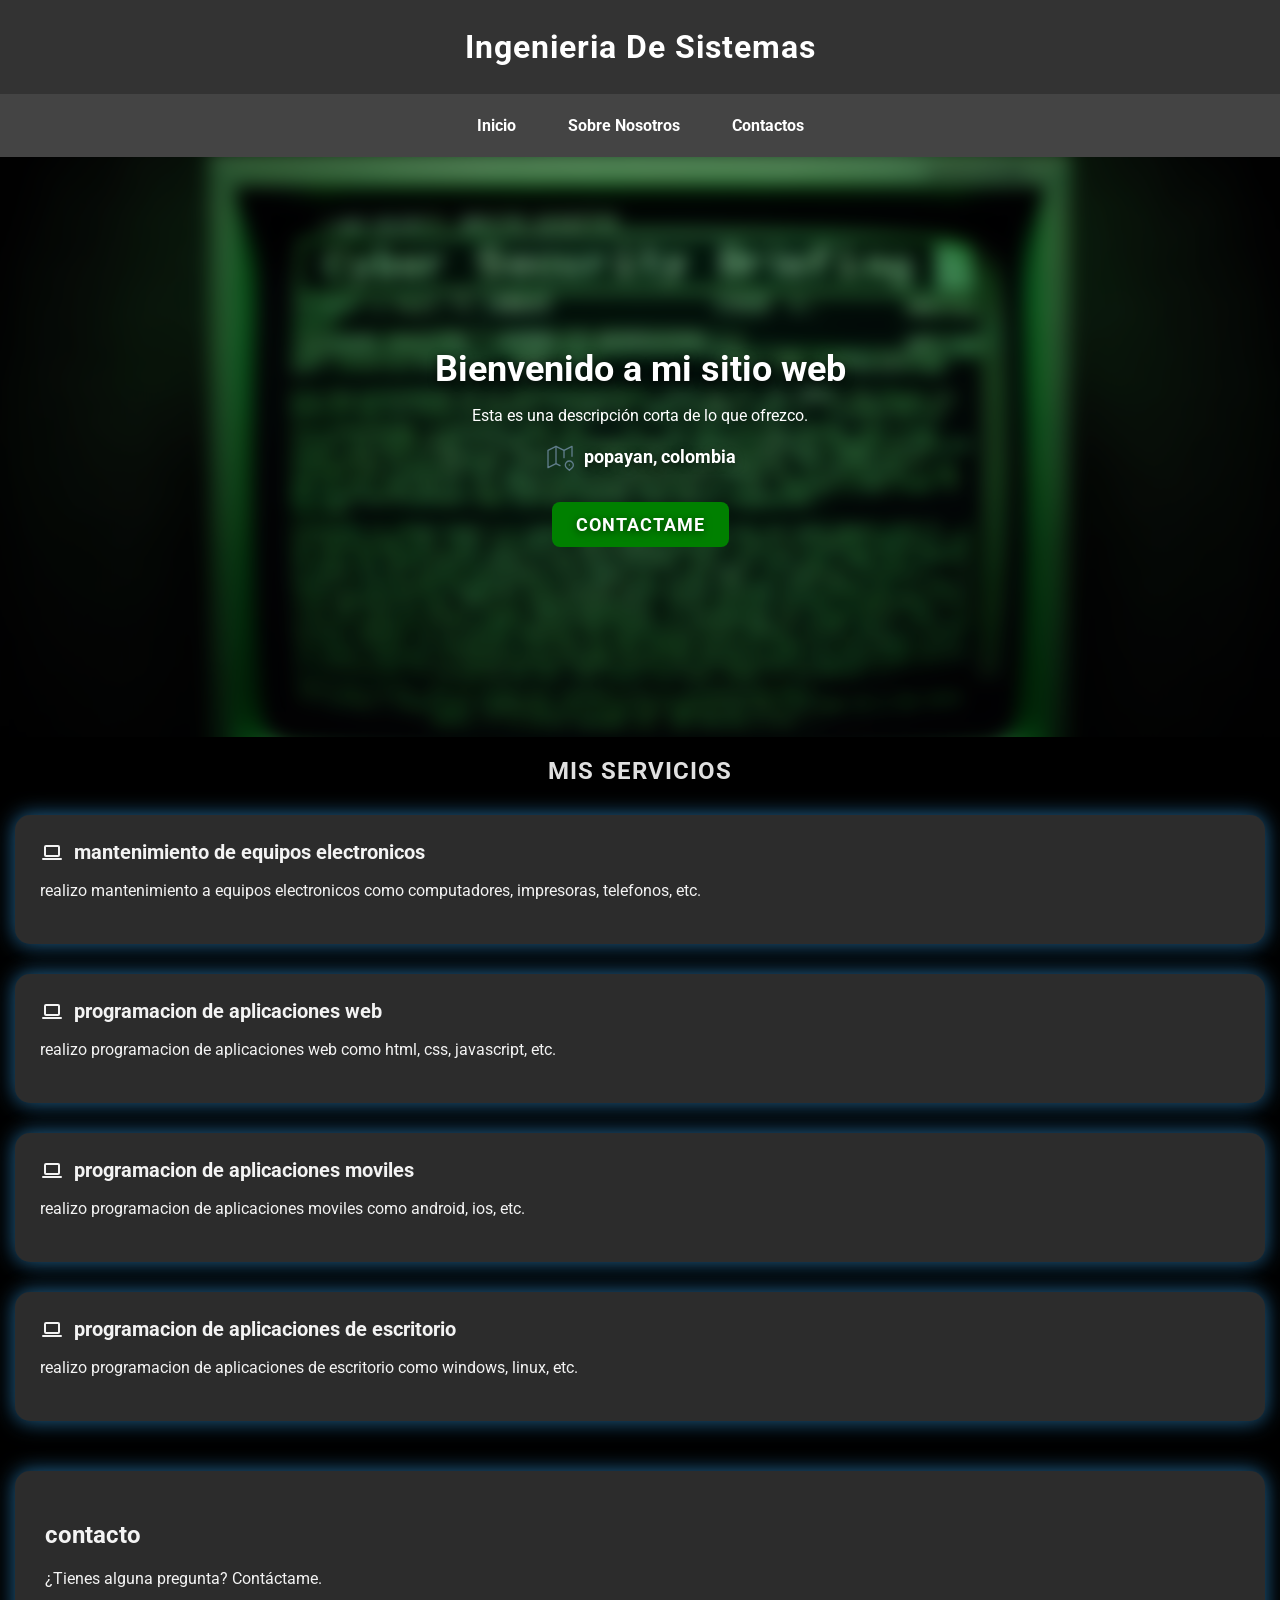
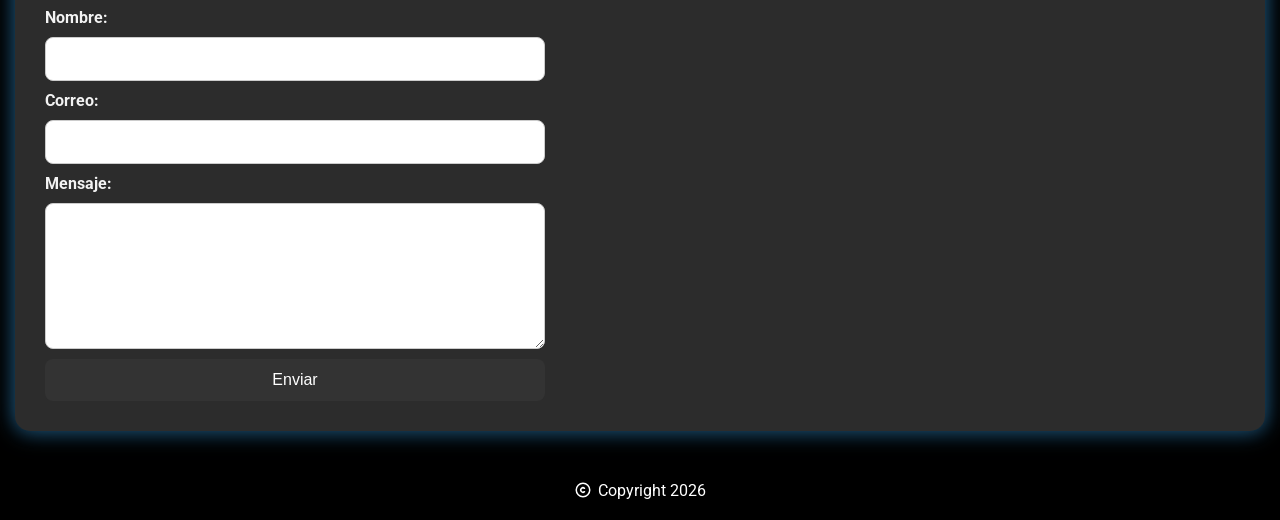
==== index.html @ c371765d "Primer commit" ====
<!DOCTYPE html>
<html lang="es">
<head>
    <meta charset="UTF-8">
    <meta name="viewport" content="width=device-width, initial-scale=1.0">
    <title>aplications web</title>
    <link rel="preconnect" href="https://fonts.googleapis.com">
    <link rel="preconnect" href="https://fonts.gstatic.com" crossorigin>
    <link href="https://fonts.googleapis.com/css2?family=Roboto:wght@400;700&display=swap" rel="stylesheet">
    <link rel="preload" href="normalize.css" as="style">
    <link rel="stylesheet" href="normalize.css">
    <link rel="preload" href="styles.css" as="style">
    <link rel="stylesheet" href="styles.css">
</head>

<body>

    <!-- Encabezado de la página -->
    <header class="header">
        <h1 class="header__titulo">ingenieria de sistemas</h1>
    </header>

    <!-- Menú principal -->
    <nav class="nav">
        <a class="nav__enlace" href="#">inicio</a>
        <a class="nav__enlace" href="#">sobre nosotros</a>
        <a class="nav__enlace" href="#">contactos</a>
    </nav>

    <!-- Sección de portada: imagen de fondo y texto centrado -->
    <section class="hero">
    <div class="hero__contenido">
        <h2 class="hero__titulo">Bienvenido a mi sitio web</h2>
        <p class="hero__texto">Esta es una descripción corta de lo que ofrezco.</p>
        <p class="hero__ubicacion"><svg class="icono"
            xmlns="http://www.w3.org/2000/svg"
            width="32"
            height="32"
            viewBox="0 0 24 24"
            fill="none"
            stroke="#607d8b"
            stroke-width="1"
            stroke-linecap="round"
            stroke-linejoin="round"
            >
            <path d="M12 18.5l-3 -1.5l-6 3v-13l6 -3l6 3l6 -3v7.5" />
            <path d="M9 4v13" />
            <path d="M15 7v5.5" />
            <path d="M21.121 20.121a3 3 0 1 0 -4.242 0c.418 .419 1.125 1.045 2.121 1.879c1.051 -.89 1.759 -1.516 2.121 -1.879z" />
            <path d="M19 18v.01" />
            </svg>
                    popayan, colombia
                    </p>
        <a href="#" class="hero__cta">Contactame</a>
    </div>
    </section>

    <!-- Lista de servicios -->
    <section class="servicios">
        <h2 class="titulo-seccion">mis servicios</h2>

        <article class="tarjeta">
            <div class="tarjeta__cabecera">
                    <svg xmlns="http://www.w3.org/2000/svg"
                        width="24"
                        height="24"
                        viewBox="0 0 24 24"
                        fill="none"
                        stroke="currentColor"
                        stroke-width="2"
                        stroke-linecap="round"
                        stroke-linejoin="round"
                        class="icono">
                        <path stroke="none" d="M0 0h24v24H0z" fill="none" />
                        <path d="M3 19l18 0" />
                        <path d="M5 7a1 1 0 0 1 1 -1h12a1 1 0 0 1 1 1v8a1 1 0 0 1 -1 1h-12a1 1 0 0 1 -1 -1l0 -8" />
                    </svg>
                    <span class="tarjeta__nombre">mantenimiento de equipos electronicos</span>
                </div>
                <p class="tarjeta__texto">
                    realizo mantenimiento a equipos electronicos como computadores, impresoras, telefonos, etc.
                </p>
            </article>

            <article class="tarjeta">
                <div class="tarjeta__cabecera">
                    <svg xmlns="http://www.w3.org/2000/svg"
                        width="24"
                        height="24"
                        viewBox="0 0 24 24"
                        fill="none"
                        stroke="currentColor"
                        stroke-width="2"
                        stroke-linecap="round"
                        stroke-linejoin="round"
                        class="icono">
                        <path stroke="none" d="M0 0h24v24H0z" fill="none" />
                        <path d="M3 19l18 0" />
                        <path d="M5 7a1 1 0 0 1 1 -1h12a1 1 0 0 1 1 1v8a1 1 0 0 1 -1 1h-12a1 1 0 0 1 -1 -1l0 -8" />
                    </svg>
                    <span class="tarjeta__nombre">programacion de aplicaciones web</span>
                </div>
                <p class="tarjeta__texto">
                    realizo programacion de aplicaciones web como html, css, javascript, etc.
                </p>
            </article>

            <article class="tarjeta">
                <div class="tarjeta__cabecera">
                    <svg xmlns="http://www.w3.org/2000/svg"
                        width="24"
                        height="24"
                        viewBox="0 0 24 24"
                        fill="none"
                        stroke="currentColor"
                        stroke-width="2"
                        stroke-linecap="round"
                        stroke-linejoin="round"
                        class="icono">
                        <path stroke="none" d="M0 0h24v24H0z" fill="none" />
                        <path d="M3 19l18 0" />
                        <path d="M5 7a1 1 0 0 1 1 -1h12a1 1 0 0 1 1 1v8a1 1 0 0 1 -1 1h-12a1 1 0 0 1 -1 -1l0 -8" />
                    </svg>
                    <span class="tarjeta__nombre">programacion de aplicaciones moviles</span>
                </div>
                <p class="tarjeta__texto">
                    realizo programacion de aplicaciones moviles como android, ios, etc.
                </p>
            </article>

            <article class="tarjeta">
                <div class="tarjeta__cabecera">
                    <svg xmlns="http://www.w3.org/2000/svg"
                        width="24"
                        height="24"
                        viewBox="0 0 24 24"
                        fill="none"
                        stroke="currentColor"
                        stroke-width="2"
                        stroke-linecap="round"
                        stroke-linejoin="round"
                        class="icono">
                        <path stroke="none" d="M0 0h24v24H0z" fill="none" />
                        <path d="M3 19l18 0" />
                        <path d="M5 7a1 1 0 0 1 1 -1h12a1 1 0 0 1 1 1v8a1 1 0 0 1 -1 1h-12a1 1 0 0 1 -1 -1l0 -8" />
                    </svg>
                    <span class="tarjeta__nombre">programacion de aplicaciones de escritorio</span>
                </div>
                <p class="tarjeta__texto">
                    realizo programacion de aplicaciones de escritorio como windows, linux, etc.
                </p>
            </article>
        </section>

        <!-- Formulario de contacto -->
        <section class="contacto">
            <h2 class="contacto__titulo">contacto</h2>
            <p class="contacto__texto">¿Tienes alguna pregunta? Contáctame.</p>

            <form class="formulario">
                <label class="formulario__etiqueta" for="nombre">Nombre:</label>
                <input class="formulario__campo" type="text" id="nombre" name="nombre">

                <label class="formulario__etiqueta" for="email">Correo:</label>
                <input class="formulario__campo" type="email" id="email" name="email">

                <label class="formulario__etiqueta" for="mensaje">Mensaje:</label>
                <textarea class="formulario__campo formulario__campo--mensaje" id="mensaje" name="mensaje"></textarea>

                <button class="boton formulario__boton" type="submit">Enviar</button>
            </form>
        </section>

    </main>

    <!-- Pie de página -->
    <footer class="footer">
        <p class="footer__texto">
            <svg xmlns="http://www.w3.org/2000/svg"
                width="18"
                height="18"
                viewBox="0 0 24 24"
                fill="none"
                stroke="currentColor"
                stroke-width="2"
                stroke-linecap="round"
                stroke-linejoin="round"
                class="icono">
                <path stroke="none" d="M0 0h24v24H0z" fill="none"/>
                <path d="M3 12a9 9 0 1 0 18 0a9 9 0 0 0 -18 0"/>
                <path d="M14 9.75a3.016 3.016 0 0 0 -4.163 .173a2.993 2.993 0 0 0 0 4.154a3.016 3.016 0 0 0 4.163 .173"/>
            </svg>
            Copyright 2026
        </p>
    </footer>

</body>
</html>
---- styles.css ----
/* Página completa: fuente Roboto y fondo negro */
body {
    margin: 0;
    font-family: "Roboto", Arial, Helvetica, sans-serif;
    background-color: #000;
}

/* Barra superior con el título */
.header {
    background-color: #333;
    color: #fff;
    padding: 28px 20px;
    text-align: center;
    box-shadow: 0 4px 15px rgba(0, 0, 0, 0.15);
}

/* Título del header más grande y con la primera letra en mayúscula */
.header__titulo {
    margin: 0;
    font-size: 32px;
    letter-spacing: 1px;
    text-transform: capitalize;
}

/* Menú de navegación: enlaces centrados en fila */
.nav {
    display: flex ;
    justify-content: center;
    gap: 28px;
    background-color: #444;
    padding: 14px 20px;
}

/* Enlaces del menú: blancos, sin subrayado */
.nav__enlace {
    color: #fff;
    text-decoration: none;
    font-weight: bold;
    text-transform: capitalize;
    padding: 8px 12px;
    border-radius: 5px;
}

/* Al pasar el mouse, el enlace se resalta */
.nav__enlace:hover {
    padding: 25px;
    background-color: #555;
    color: rgb(0, 168, 76);
}

/* Botones generales: fondo oscuro y texto blanco */
.boton {
    background-color: #333;
    color: #fff;
    padding: 10px;
    text-align: center;
    border-radius: 5px;
    border: none;
    cursor: pointer;
}

.boton:hover {
    background-color: #555;
}

.boton:active {
    background-color: #777;
}

.boton:focus {
    background-color: #999;
}

.boton:disabled {
    background-color: #bbb;
}

/* Botón claro (para usar sobre fondos oscuros o fotos) */
.boton--claro {
    background-color: #fff;
    color: #333;
}

.boton--claro:hover {
    background-color: #eee;
}

/* Pie de página: texto centrado sobre fondo negro */
.footer {
    display: flex;
    justify-content: center;
    align-items: center;
    background-color: #000;
    color: #fff;
    padding: 20px;
}

/* Copyright e icono alineados en una sola línea */
.footer__texto {
    display: flex;
    align-items: center;
    gap: 6px;
    margin: 0;
}

/* Sección de portada: el contenido queda centrado encima de la imagen */
.hero {
    position: relative;
    overflow: hidden;
    min-height: 420px;
    display: flex;
    flex-direction: column;
    justify-content: center;
    align-items: center;
    text-align: center;
    color: #fff;
    padding: 80px 20px;
}

/* Imagen de fondo: cubre toda la sección y va un poco borrosa */
.hero__imagen {
    position: absolute;
    inset: 0;
    width: 100%;
    height: 100%;
    object-fit: cover;
    filter: blur(8px);
    transform: scale(1.1); /* agranda un poco para no ver bordes del blur */
    z-index: 0;
}

/* Capa oscura sobre la foto para que el texto blanco se lea mejor */
.hero::after {
    content: "";
    position: absolute;
    inset: 0;
    background-color: rgba(0, 0, 0, 0.45);
    z-index: 1;
}

/* Título, ubicación y botón quedan encima de la imagen */
.hero__contenido {
    position: relative;
    z-index: 2;
}

/* Título de la portada con sombra para contrastar */
.hero__titulo {
    margin: 0 0 16px;
    font-size: 36px;
    text-shadow: 0 2px 8px rgba(0, 0, 0, 0.6);
}

/* Ubicación: icono y texto juntos */
.hero__ubicacion {
    display: flex;
    align-items: center;
    justify-content: center;
    gap: 8px;
    margin: 0 0 24px;
    font-size: 18px;
    color: #fff;
    font-weight: bold;
    text-shadow: 0 2px 8px rgba(0, 0, 0, 0.6);

        
}
.hero__cta {
    margin-top: 5px;
    font-size: 18px;
    text-shadow: 0 2px 8px rgba(0, 0, 0, 0.6);
    text-decoration: none;
    padding: 12px 24px;
    border-radius: 8px;
    background-color: #008000;
    color: #fff;
    transition: background-color 0.3s ease;
    display: inline-block;
    text-align: center;
    font-weight: bold;
    text-transform: uppercase;
    letter-spacing: 1px;
}
/* Espacio interno de la zona de servicios y contacto */
.contenido {
    padding: 20px;
}

/* Título "mis servicios" en gris claro para leerse sobre el fondo negro */
.titulo-seccion {
    color: #e0e0e0;
    gap: 20px;
    font-size: 24px;
    font-weight: bold;
    text-align: center;
    text-transform: uppercase;
    letter-spacing: 1px;
    text-shadow: 0 2px 8px rgba(0, 0, 0, 0.6);
    margin-bottom: 20px;
    margin-top: 20px;
}

.tarjeta,
.contacto {
    width: calc(100% - 30px);
    max-width: auto; 
    box-shadow: none;
    margin: 30px auto;
    padding: 25px;
    background-color: #2c2c2c;
    color: #f3f3f3;
    border-radius: 15px;
    box-shadow: 0 4px 15px rgba(0, 0, 0, 0.15);
    box-sizing: border-box; /* Fundamental para que el padding no rompa el ancho */
    filter: drop-shadow(0px 0px 10px rgba(52, 152, 219, 0.7)); 
    /* Recomendación: Añadir una transición suave si vas a cambiar el brillo al pasar el mouse */
    transition: filter 0.3s ease-in-out;
}

.tarjeta:hover,
.contacto:hover {
    filter: drop-shadow(0px 0px 15px rgba(31, 228, 87, 0.9)); 
}

/* Título de cada servicio: icono y texto en la misma fila */
.tarjeta__cabecera {
    display: flex;
    align-items: center;
    gap: 10px;
}

/* Nombre del servicio en negrita */
.tarjeta__nombre {
    font-weight: bold;
    font-size: 20px;
}

/* Descripción de cada servicio con más espacio entre líneas */
.tarjeta__texto {
    margin-top: 15px;
    line-height: 1.5;
}

/* Sección de contacto: un poco más de espacio */
.contacto {
    text-align: left;
    margin-top: 50px;
    padding: 30px;
}

/* Formulario en columna: nombre, correo, mensaje uno debajo del otro */
.formulario {
    display: flex;
    flex-direction: column;
    gap: 10px;
    max-width: 500px;
    margin: 20px 0 0;
}

/* Etiquetas del formulario en negrita */
.formulario__etiqueta {
    text-align: left;
    font-weight: bold;
}

/* Campos de texto y área de mensaje */
.formulario__campo {
    padding: 12px;
    border: 1px solid #ccc;
    border-radius: 8px;
    font-size: 16px;
}

/* El mensaje es más alto y se puede estirar hacia abajo */
.formulario__campo--mensaje {
    height: 120px;
    resize: vertical;
}

/* Botón Enviar un poco más grande */
.formulario__boton {
    padding: 12px;
    border-radius: 8px;
    font-size: 16px;
}

@media (max-width: 768px) {
    /* El menú de navegación se apila verticalmente en celulares */
    .nav {
        flex-direction: column;
        gap: 14px;
        align-items: center;
    }
                         
    /* El formulario se adapta al 100% del ancho de la tarjeta */
    .formulario {
        max-width: 100%;
    }
}

/* Sección de portada: imagen de fondo y texto centrado */
.hero {
    position: relative;
    overflow: hidden;
    min-height: 420px;
    display: flex;
    flex-direction: column;
    justify-content: center;
    align-items: center;
    text-align: center;
    color: #fff;
    padding: 80px 20px;

    /* Carga de la imagen de fondo */
    background-image: url('img/img1.jpeg');
    background-size: cover;          /* Cubre todo el espacio sin deformarse */
    background-position: center;     /* Centra la imagen */
    background-repeat: no-repeat;    /* Evita que se repita en mosaico */
}

/* Opcional: Si antes usabas .hero__imagen para el blur, puedes aplicarlo así: */
.hero::before {
    content: "";
    position: absolute;
    inset: 0;
    background-image: url('img/img1.jpeg');
    background-size: cover;
    background-position: center;
    filter: blur(8px);
    transform: scale(1.1); /* Evita bordes blancos por el blur */
    z-index: 0;
}

/* Capa oscura sobre la foto para que el texto blanco se lea mejor */
.hero::after {
    content: "";
    position: absolute;
    inset: 0;
    background-color: rgba(0, 0, 0, 0.45);
    z-index: 1;
}

/* El contenido debe estar por encima de los pseudo-elementos ::before y ::after */
.hero__contenido {
    position: relative;
    z-index: 2;
}


@media(min-with:480px){
    .boton{
        width: auto ;
    }
}
---- styles.css ----
/* Página completa: fuente Roboto y fondo negro */
body {
    margin: 0;
    font-family: "Roboto", Arial, Helvetica, sans-serif;
    background-color: #000;
}

/* Barra superior con el título */
.header {
    background-color: #333;
    color: #fff;
    padding: 28px 20px;
    text-align: center;
    box-shadow: 0 4px 15px rgba(0, 0, 0, 0.15);
}

/* Título del header más grande y con la primera letra en mayúscula */
.header__titulo {
    margin: 0;
    font-size: 32px;
    letter-spacing: 1px;
    text-transform: capitalize;
}

/* Menú de navegación: enlaces centrados en fila */
.nav {
    display: flex ;
    justify-content: center;
    gap: 28px;
    background-color: #444;
    padding: 14px 20px;
}

/* Enlaces del menú: blancos, sin subrayado */
.nav__enlace {
    color: #fff;
    text-decoration: none;
    font-weight: bold;
    text-transform: capitalize;
    padding: 8px 12px;
    border-radius: 5px;
}

/* Al pasar el mouse, el enlace se resalta */
.nav__enlace:hover {
    padding: 25px;
    background-color: #555;
    color: rgb(0, 168, 76);
}

/* Botones generales: fondo oscuro y texto blanco */
.boton {
    background-color: #333;
    color: #fff;
    padding: 10px;
    text-align: center;
    border-radius: 5px;
    border: none;
    cursor: pointer;
}

.boton:hover {
    background-color: #555;
}

.boton:active {
    background-color: #777;
}

.boton:focus {
    background-color: #999;
}

.boton:disabled {
    background-color: #bbb;
}

/* Botón claro (para usar sobre fondos oscuros o fotos) */
.boton--claro {
    background-color: #fff;
    color: #333;
}

.boton--claro:hover {
    background-color: #eee;
}

/* Pie de página: texto centrado sobre fondo negro */
.footer {
    display: flex;
    justify-content: center;
    align-items: center;
    background-color: #000;
    color: #fff;
    padding: 20px;
}

/* Copyright e icono alineados en una sola línea */
.footer__texto {
    display: flex;
    align-items: center;
    gap: 6px;
    margin: 0;
}

/* Sección de portada: el contenido queda centrado encima de la imagen */
.hero {
    position: relative;
    overflow: hidden;
    min-height: 420px;
    display: flex;
    flex-direction: column;
    justify-content: center;
    align-items: center;
    text-align: center;
    color: #fff;
    padding: 80px 20px;
}

/* Imagen de fondo: cubre toda la sección y va un poco borrosa */
.hero__imagen {
    position: absolute;
    inset: 0;
    width: 100%;
    height: 100%;
    object-fit: cover;
    filter: blur(8px);
    transform: scale(1.1); /* agranda un poco para no ver bordes del blur */
    z-index: 0;
}

/* Capa oscura sobre la foto para que el texto blanco se lea mejor */
.hero::after {
    content: "";
    position: absolute;
    inset: 0;
    background-color: rgba(0, 0, 0, 0.45);
    z-index: 1;
}

/* Título, ubicación y botón quedan encima de la imagen */
.hero__contenido {
    position: relative;
    z-index: 2;
}

/* Título de la portada con sombra para contrastar */
.hero__titulo {
    margin: 0 0 16px;
    font-size: 36px;
    text-shadow: 0 2px 8px rgba(0, 0, 0, 0.6);
}

/* Ubicación: icono y texto juntos */
.hero__ubicacion {
    display: flex;
    align-items: center;
    justify-content: center;
    gap: 8px;
    margin: 0 0 24px;
    font-size: 18px;
    color: #fff;
    font-weight: bold;
    text-shadow: 0 2px 8px rgba(0, 0, 0, 0.6);

        
}
.hero__cta {
    margin-top: 5px;
    font-size: 18px;
    text-shadow: 0 2px 8px rgba(0, 0, 0, 0.6);
    text-decoration: none;
    padding: 12px 24px;
    border-radius: 8px;
    background-color: #008000;
    color: #fff;
    transition: background-color 0.3s ease;
    display: inline-block;
    text-align: center;
    font-weight: bold;
    text-transform: uppercase;
    letter-spacing: 1px;
}
/* Espacio interno de la zona de servicios y contacto */
.contenido {
    padding: 20px;
}

/* Título "mis servicios" en gris claro para leerse sobre el fondo negro */
.titulo-seccion {
    color: #e0e0e0;
    gap: 20px;
    font-size: 24px;
    font-weight: bold;
    text-align: center;
    text-transform: uppercase;
    letter-spacing: 1px;
    text-shadow: 0 2px 8px rgba(0, 0, 0, 0.6);
    margin-bottom: 20px;
    margin-top: 20px;
}

.tarjeta,
.contacto {
    width: calc(100% - 30px);
    max-width: auto; 
    box-shadow: none;
    margin: 30px auto;
    padding: 25px;
    background-color: #2c2c2c;
    color: #f3f3f3;
    border-radius: 15px;
    box-shadow: 0 4px 15px rgba(0, 0, 0, 0.15);
    box-sizing: border-box; /* Fundamental para que el padding no rompa el ancho */
    filter: drop-shadow(0px 0px 10px rgba(52, 152, 219, 0.7)); 
    /* Recomendación: Añadir una transición suave si vas a cambiar el brillo al pasar el mouse */
    transition: filter 0.3s ease-in-out;
}

.tarjeta:hover,
.contacto:hover {
    filter: drop-shadow(0px 0px 15px rgba(31, 228, 87, 0.9)); 
}

/* Título de cada servicio: icono y texto en la misma fila */
.tarjeta__cabecera {
    display: flex;
    align-items: center;
    gap: 10px;
}

/* Nombre del servicio en negrita */
.tarjeta__nombre {
    font-weight: bold;
    font-size: 20px;
}

/* Descripción de cada servicio con más espacio entre líneas */
.tarjeta__texto {
    margin-top: 15px;
    line-height: 1.5;
}

/* Sección de contacto: un poco más de espacio */
.contacto {
    text-align: left;
    margin-top: 50px;
    padding: 30px;
}

/* Formulario en columna: nombre, correo, mensaje uno debajo del otro */
.formulario {
    display: flex;
    flex-direction: column;
    gap: 10px;
    max-width: 500px;
    margin: 20px 0 0;
}

/* Etiquetas del formulario en negrita */
.formulario__etiqueta {
    text-align: left;
    font-weight: bold;
}

/* Campos de texto y área de mensaje */
.formulario__campo {
    padding: 12px;
    border: 1px solid #ccc;
    border-radius: 8px;
    font-size: 16px;
}

/* El mensaje es más alto y se puede estirar hacia abajo */
.formulario__campo--mensaje {
    height: 120px;
    resize: vertical;
}

/* Botón Enviar un poco más grande */
.formulario__boton {
    padding: 12px;
    border-radius: 8px;
    font-size: 16px;
}

@media (max-width: 768px) {
    /* El menú de navegación se apila verticalmente en celulares */
    .nav {
        flex-direction: column;
        gap: 14px;
        align-items: center;
    }
                         
    /* El formulario se adapta al 100% del ancho de la tarjeta */
    .formulario {
        max-width: 100%;
    }
}

/* Sección de portada: imagen de fondo y texto centrado */
.hero {
    position: relative;
    overflow: hidden;
    min-height: 420px;
    display: flex;
    flex-direction: column;
    justify-content: center;
    align-items: center;
    text-align: center;
    color: #fff;
    padding: 80px 20px;

    /* Carga de la imagen de fondo */
    background-image: url('img/img1.jpeg');
    background-size: cover;          /* Cubre todo el espacio sin deformarse */
    background-position: center;     /* Centra la imagen */
    background-repeat: no-repeat;    /* Evita que se repita en mosaico */
}

/* Opcional: Si antes usabas .hero__imagen para el blur, puedes aplicarlo así: */
.hero::before {
    content: "";
    position: absolute;
    inset: 0;
    background-image: url('img/img1.jpeg');
    background-size: cover;
    background-position: center;
    filter: blur(8px);
    transform: scale(1.1); /* Evita bordes blancos por el blur */
    z-index: 0;
}

/* Capa oscura sobre la foto para que el texto blanco se lea mejor */
.hero::after {
    content: "";
    position: absolute;
    inset: 0;
    background-color: rgba(0, 0, 0, 0.45);
    z-index: 1;
}

/* El contenido debe estar por encima de los pseudo-elementos ::before y ::after */
.hero__contenido {
    position: relative;
    z-index: 2;
}


@media(min-with:480px){
    .boton{
        width: auto ;
    }
}
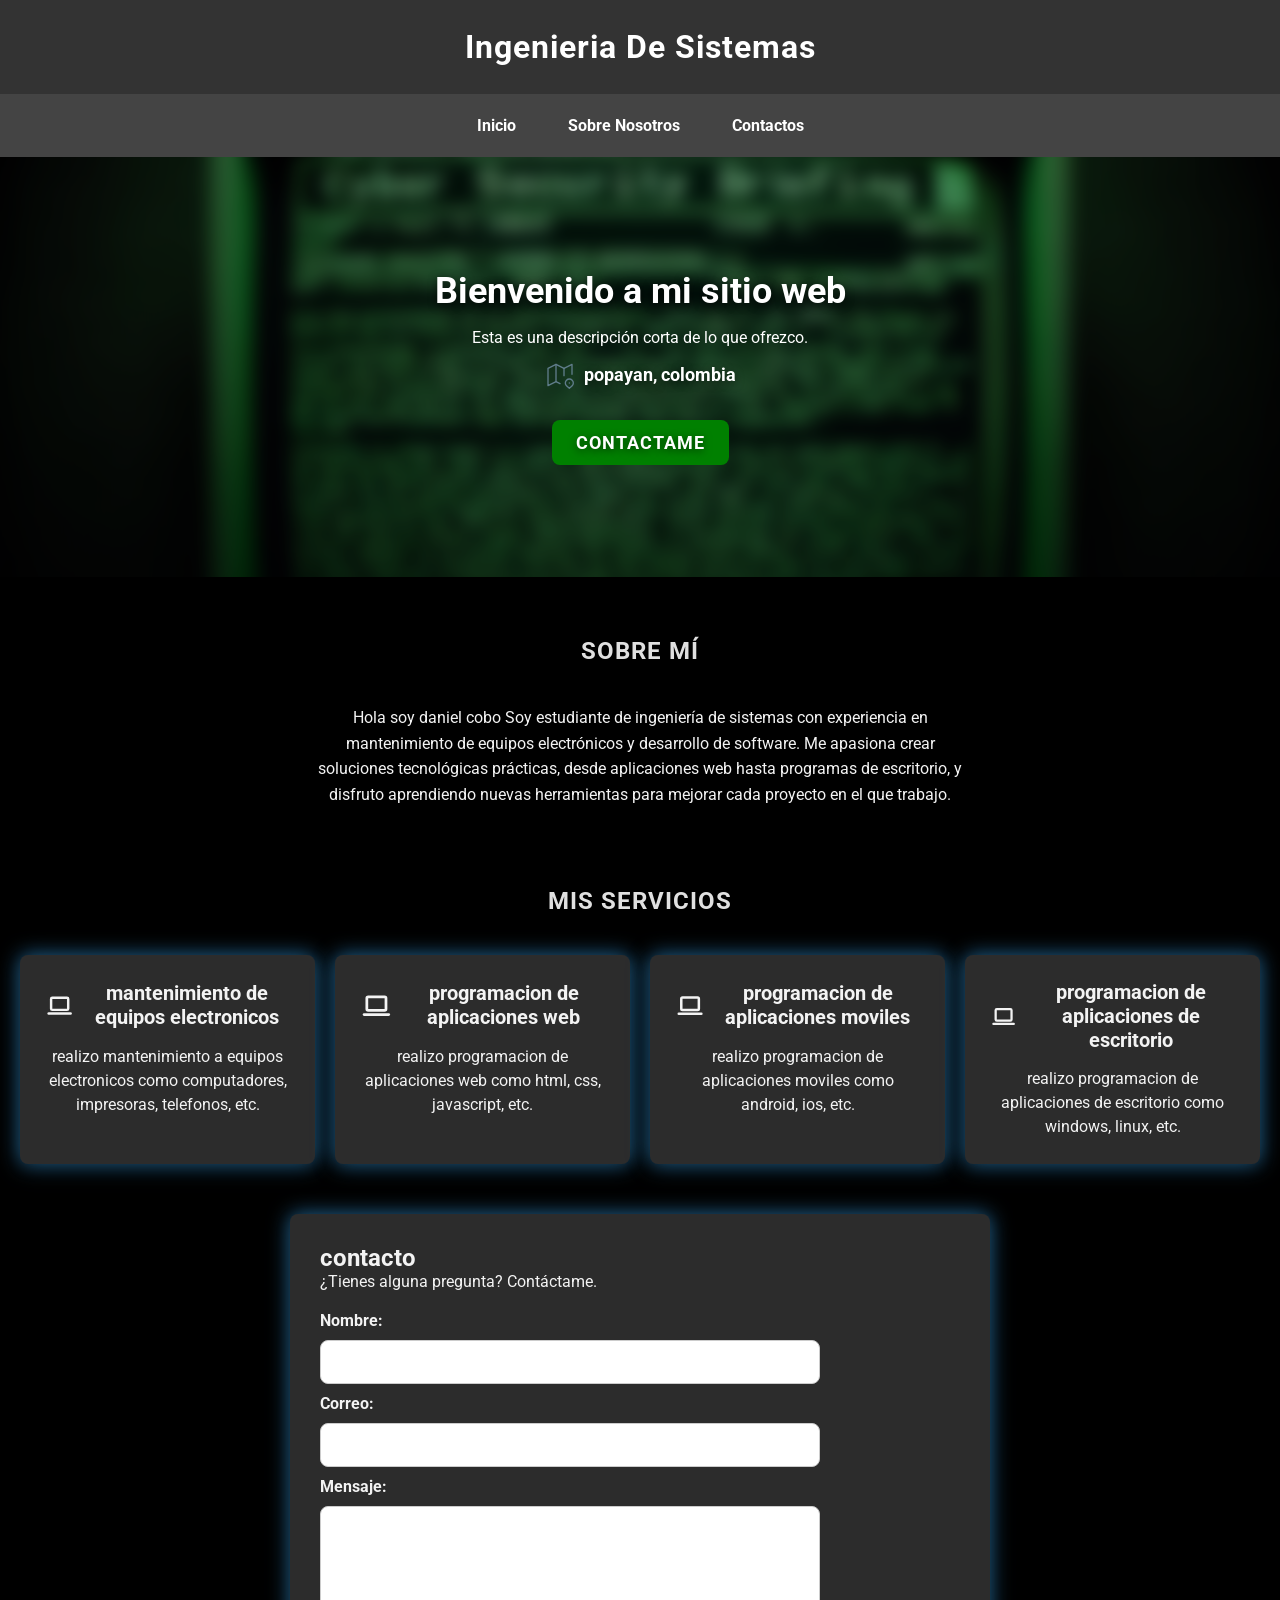
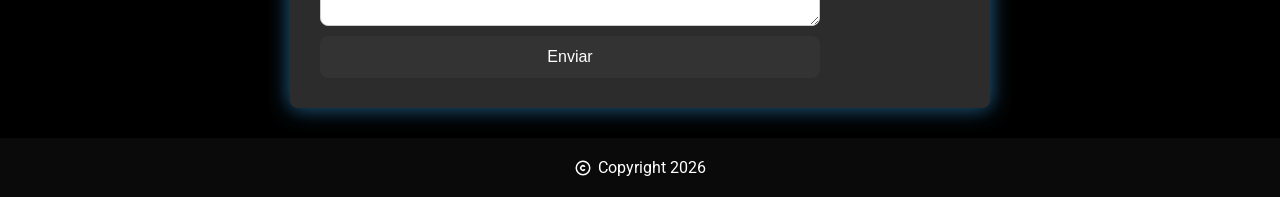
==== commit 63d5617d: "se agregaron todos los cambios solicitados por el profesor" ====
--- a/index.html
+++ b/index.html
@@ -3,7 +3,7 @@
 <head>
     <meta charset="UTF-8">
     <meta name="viewport" content="width=device-width, initial-scale=1.0">
-    <title>aplications web</title>
+    <title>Portafolio - Ingeniería de sistemas</title>
     <link rel="preconnect" href="https://fonts.googleapis.com">
     <link rel="preconnect" href="https://fonts.gstatic.com" crossorigin>
     <link href="https://fonts.googleapis.com/css2?family=Roboto:wght@400;700&display=swap" rel="stylesheet">
@@ -16,165 +16,187 @@
 <body>
 
     <!-- Encabezado de la página -->
-    <header class="header">
+    <!-- id justificado: el header principal es único en la página, se usa para
+         demostrar especificidad de id sobre clase (ver styles.css) -->
+    <header class="header" id="header-principal">
         <h1 class="header__titulo">ingenieria de sistemas</h1>
     </header>
 
-    <!-- Menú principal -->
+    <!-- Menú principal: enlaces ancla a cada sección -->
     <nav class="nav">
-        <a class="nav__enlace" href="#">inicio</a>
-        <a class="nav__enlace" href="#">sobre nosotros</a>
-        <a class="nav__enlace" href="#">contactos</a>
+        <a class="nav__enlace" href="#inicio">inicio</a>
+        <a class="nav__enlace" href="#sobre-mi">sobre nosotros</a>
+        <a class="nav__enlace" href="#contacto">contactos</a>
     </nav>
 
-    <!-- Sección de portada: imagen de fondo y texto centrado -->
-    <section class="hero">
-    <div class="hero__contenido">
-        <h2 class="hero__titulo">Bienvenido a mi sitio web</h2>
-        <p class="hero__texto">Esta es una descripción corta de lo que ofrezco.</p>
-        <p class="hero__ubicacion"><svg class="icono"
-            xmlns="http://www.w3.org/2000/svg"
-            width="32"
-            height="32"
-            viewBox="0 0 24 24"
-            fill="none"
-            stroke="#607d8b"
-            stroke-width="1"
-            stroke-linecap="round"
-            stroke-linejoin="round"
-            >
-            <path d="M12 18.5l-3 -1.5l-6 3v-13l6 -3l6 3l6 -3v7.5" />
-            <path d="M9 4v13" />
-            <path d="M15 7v5.5" />
-            <path d="M21.121 20.121a3 3 0 1 0 -4.242 0c.418 .419 1.125 1.045 2.121 1.879c1.051 -.89 1.759 -1.516 2.121 -1.879z" />
-            <path d="M19 18v.01" />
-            </svg>
-                    popayan, colombia
-                    </p>
-        <a href="#" class="hero__cta">Contactame</a>
+    <main>
+
+        <!-- Sección de portada: imagen de fondo y texto centrado -->
+        <section class="hero" id="inicio">
+        <div class="hero__contenido">
+            <h2 class="hero__titulo">Bienvenido a mi sitio web</h2>
+            <p class="hero__texto">Esta es una descripción corta de lo que ofrezco.</p>
+            <p class="hero__ubicacion"><svg class="icono"
+                xmlns="http://www.w3.org/2000/svg"
+                width="32"
+                height="32"
+                viewBox="0 0 24 24"
+                fill="none"
+                stroke="#607d8b"
+                stroke-width="1"
+                stroke-linecap="round"
+                stroke-linejoin="round"
+                >
+                <path d="M12 18.5l-3 -1.5l-6 3v-13l6 -3l6 3l6 -3v7.5" />
+                <path d="M9 4v13" />
+                <path d="M15 7v5.5" />
+                <path d="M21.121 20.121a3 3 0 1 0 -4.242 0c.418 .419 1.125 1.045 2.121 1.879c1.051 -.89 1.759 -1.516 2.121 -1.879z" />
+                <path d="M19 18v.01" />
+                </svg>
+                        popayan, colombia
+                        </p>
+            <a href="#contacto" class="hero__cta">Contactame</a>
+        </div>
+        </section>
+
+        <!-- Sección Sobre mí -->
+        <section class="sobre-mi" id="sobre-mi">
+            <h2 class="titulo-seccion">sobre mí</h2>
+            <p class="sobre-mi__texto">
+                Hola soy daniel cobo Soy estudiante de ingeniería de sistemas con experiencia en mantenimiento de equipos
+                electrónicos y desarrollo de software. Me apasiona crear soluciones tecnológicas
+                prácticas, desde aplicaciones web hasta programas de escritorio, y disfruto aprendiendo
+                nuevas herramientas para mejorar cada proyecto en el que trabajo.
+            </p>
+        </section>
+
+ <!-- Lista de servicios -->
+ <section class="servicios" id="servicios">
+    <h2 class="titulo-seccion">Mis servicios</h2>
+
+    <!-- Nuevo contenedor SOLO para las tarjetas -->
+    <div class="servicios__grid">
+        
+        <article class="tarjeta">
+            <div class="tarjeta__cabecera">
+                <svg xmlns="http://www.w3.org/2000/svg"
+                    width="50"
+                    height="50"
+                    viewBox="0 0 24 24"
+                    fill="none"
+                    stroke="currentColor"
+                    stroke-width="2"
+                    stroke-linecap="round"
+                    stroke-linejoin="round"
+                    class="icono">
+                    <path stroke="none" d="M0 0h24v24H0z" fill="none" />
+                    <path d="M3 19l18 0" />
+                    <path d="M5 7a1 1 0 0 1 1 -1h12a1 1 0 0 1 1 1v8a1 1 0 0 1 -1 1h-12a1 1 0 0 1 -1 -1l0 -8" />
+                </svg>
+                <span class="tarjeta__nombre">mantenimiento de equipos electronicos</span>
+            </div>
+            <p class="tarjeta__texto">
+                realizo mantenimiento a equipos electronicos como computadores, impresoras, telefonos, etc.
+            </p>
+        </article>
+        
+        <article class="tarjeta">
+            <div class="tarjeta__cabecera">
+                <svg xmlns="http://www.w3.org/2000/svg"
+                width="50"
+                height="50"
+                    viewBox="0 0 24 24"
+                    fill="none"
+                    stroke="currentColor"
+                    stroke-width="2"
+                    stroke-linecap="round"
+                    stroke-linejoin="round"
+                    class="icono">
+                    <path stroke="none" d="M0 0h24v24H0z" fill="none" />
+                    <path d="M3 19l18 0" />
+                    <path d="M5 7a1 1 0 0 1 1 -1h12a1 1 0 0 1 1 1v8a1 1 0 0 1 -1 1h-12a1 1 0 0 1 -1 -1l0 -8" />
+                </svg>
+                <span class="tarjeta__nombre">programacion de aplicaciones web</span>
+            </div>
+            <p class="tarjeta__texto">
+                realizo programacion de aplicaciones web como html, css, javascript, etc.
+            </p>
+        </article>
+        
+        <article class="tarjeta">
+            <div class="tarjeta__cabecera">
+                <svg xmlns="http://www.w3.org/2000/svg"
+                width="50"
+                height="50"
+                    viewBox="0 0 24 24"
+                    fill="none"
+                    stroke="currentColor"
+                    stroke-width="2"
+                    stroke-linecap="round"
+                    stroke-linejoin="round"
+                    class="icono">
+                    <path stroke="none" d="M0 0h24v24H0z" fill="none" />
+                    <path d="M3 19l18 0" />
+                    <path d="M5 7a1 1 0 0 1 1 -1h12a1 1 0 0 1 1 1v8a1 1 0 0 1 -1 1h-12a1 1 0 0 1 -1 -1l0 -8" />
+                </svg>
+                <span class="tarjeta__nombre">programacion de aplicaciones moviles</span>
+            </div>
+            <p class="tarjeta__texto">
+                realizo programacion de aplicaciones moviles como android, ios, etc.
+            </p>
+        </article>
+        
+        <article class="tarjeta">
+            <div class="tarjeta__cabecera">
+                <svg xmlns="http://www.w3.org/2000/svg"
+                width="50"
+                height="50"
+                    viewBox="0 0 24 24"
+                    fill="none"
+                    stroke="currentColor"
+                    stroke-width="2"
+                    stroke-linecap="round"
+                    stroke-linejoin="round"
+                    class="icono">
+                    <path stroke="none" d="M0 0h24v24H0z" fill="none" />
+                    <path d="M3 19l18 0" />
+                    <path d="M5 7a1 1 0 0 1 1 -1h12a1 1 0 0 1 1 1v8a1 1 0 0 1 -1 1h-12a1 1 0 0 1 -1 -1l0 -8" />
+                </svg>
+                <span class="tarjeta__nombre">programacion de aplicaciones de escritorio</span>
+            </div>
+            <p class="tarjeta__texto">
+                realizo programacion de aplicaciones de escritorio como windows, linux, etc.
+            </p>
+        </article>
+
     </div>
-    </section>
-
-    <!-- Lista de servicios -->
-    <section class="servicios">
-        <h2 class="titulo-seccion">mis servicios</h2>
-
-        <article class="tarjeta">
-            <div class="tarjeta__cabecera">
-                    <svg xmlns="http://www.w3.org/2000/svg"
-                        width="24"
-                        height="24"
-                        viewBox="0 0 24 24"
-                        fill="none"
-                        stroke="currentColor"
-                        stroke-width="2"
-                        stroke-linecap="round"
-                        stroke-linejoin="round"
-                        class="icono">
-                        <path stroke="none" d="M0 0h24v24H0z" fill="none" />
-                        <path d="M3 19l18 0" />
-                        <path d="M5 7a1 1 0 0 1 1 -1h12a1 1 0 0 1 1 1v8a1 1 0 0 1 -1 1h-12a1 1 0 0 1 -1 -1l0 -8" />
-                    </svg>
-                    <span class="tarjeta__nombre">mantenimiento de equipos electronicos</span>
-                </div>
-                <p class="tarjeta__texto">
-                    realizo mantenimiento a equipos electronicos como computadores, impresoras, telefonos, etc.
-                </p>
-            </article>
-
-            <article class="tarjeta">
-                <div class="tarjeta__cabecera">
-                    <svg xmlns="http://www.w3.org/2000/svg"
-                        width="24"
-                        height="24"
-                        viewBox="0 0 24 24"
-                        fill="none"
-                        stroke="currentColor"
-                        stroke-width="2"
-                        stroke-linecap="round"
-                        stroke-linejoin="round"
-                        class="icono">
-                        <path stroke="none" d="M0 0h24v24H0z" fill="none" />
-                        <path d="M3 19l18 0" />
-                        <path d="M5 7a1 1 0 0 1 1 -1h12a1 1 0 0 1 1 1v8a1 1 0 0 1 -1 1h-12a1 1 0 0 1 -1 -1l0 -8" />
-                    </svg>
-                    <span class="tarjeta__nombre">programacion de aplicaciones web</span>
-                </div>
-                <p class="tarjeta__texto">
-                    realizo programacion de aplicaciones web como html, css, javascript, etc.
-                </p>
-            </article>
-
-            <article class="tarjeta">
-                <div class="tarjeta__cabecera">
-                    <svg xmlns="http://www.w3.org/2000/svg"
-                        width="24"
-                        height="24"
-                        viewBox="0 0 24 24"
-                        fill="none"
-                        stroke="currentColor"
-                        stroke-width="2"
-                        stroke-linecap="round"
-                        stroke-linejoin="round"
-                        class="icono">
-                        <path stroke="none" d="M0 0h24v24H0z" fill="none" />
-                        <path d="M3 19l18 0" />
-                        <path d="M5 7a1 1 0 0 1 1 -1h12a1 1 0 0 1 1 1v8a1 1 0 0 1 -1 1h-12a1 1 0 0 1 -1 -1l0 -8" />
-                    </svg>
-                    <span class="tarjeta__nombre">programacion de aplicaciones moviles</span>
-                </div>
-                <p class="tarjeta__texto">
-                    realizo programacion de aplicaciones moviles como android, ios, etc.
-                </p>
-            </article>
-
-            <article class="tarjeta">
-                <div class="tarjeta__cabecera">
-                    <svg xmlns="http://www.w3.org/2000/svg"
-                        width="24"
-                        height="24"
-                        viewBox="0 0 24 24"
-                        fill="none"
-                        stroke="currentColor"
-                        stroke-width="2"
-                        stroke-linecap="round"
-                        stroke-linejoin="round"
-                        class="icono">
-                        <path stroke="none" d="M0 0h24v24H0z" fill="none" />
-                        <path d="M3 19l18 0" />
-                        <path d="M5 7a1 1 0 0 1 1 -1h12a1 1 0 0 1 1 1v8a1 1 0 0 1 -1 1h-12a1 1 0 0 1 -1 -1l0 -8" />
-                    </svg>
-                    <span class="tarjeta__nombre">programacion de aplicaciones de escritorio</span>
-                </div>
-                <p class="tarjeta__texto">
-                    realizo programacion de aplicaciones de escritorio como windows, linux, etc.
-                </p>
-            </article>
-        </section>
-
-        <!-- Formulario de contacto -->
-        <section class="contacto">
-            <h2 class="contacto__titulo">contacto</h2>
-            <p class="contacto__texto">¿Tienes alguna pregunta? Contáctame.</p>
-
-            <form class="formulario">
-                <label class="formulario__etiqueta" for="nombre">Nombre:</label>
-                <input class="formulario__campo" type="text" id="nombre" name="nombre">
-
-                <label class="formulario__etiqueta" for="email">Correo:</label>
-                <input class="formulario__campo" type="email" id="email" name="email">
-
-                <label class="formulario__etiqueta" for="mensaje">Mensaje:</label>
-                <textarea class="formulario__campo formulario__campo--mensaje" id="mensaje" name="mensaje"></textarea>
-
-                <button class="boton formulario__boton" type="submit">Enviar</button>
-            </form>
-        </section>
+</section>
+
+            <!-- Formulario de contacto -->
+            <section class="contacto" id="contacto">
+                <h2 class="contacto__titulo">contacto</h2>
+                <p class="contacto__texto">¿Tienes alguna pregunta? Contáctame.</p>
+
+                <form class="formulario">
+                    <label class="formulario__etiqueta" for="nombre">Nombre:</label>
+                    <input class="formulario__campo" type="text" id="nombre" name="nombre">
+
+                    <label class="formulario__etiqueta" for="email">Correo:</label>
+                    <input class="formulario__campo" type="email" id="email" name="email">
+
+                    <label class="formulario__etiqueta" for="mensaje">Mensaje:</label>
+                    <textarea class="formulario__campo formulario__campo--mensaje" id="mensaje" name="mensaje"></textarea>
+
+                    <button class="boton formulario__boton" type="submit">Enviar</button>
+                </form>
+            </section>
 
     </main>
 
     <!-- Pie de página -->
-    <footer class="footer">
+    <!-- id justificado: el footer es único en la página; se usa para demostrar
+         que un selector de id gana en especificidad sobre uno de clase (ver styles.css) -->
+    <footer class="footer" id="pie-principal">
         <p class="footer__texto">
             <svg xmlns="http://www.w3.org/2000/svg"
                 width="18"
--- a/styles.css
+++ b/styles.css
@@ -1,11 +1,46 @@
-/* Página completa: fuente Roboto y fondo negro */
+/* ==========================================================================
+   VARIABLES GLOBALES (:root)
+   Se centralizan colores, tipografía, radios y transiciones reutilizadas
+   en todo el sitio mediante var(). Cambiar un valor aquí actualiza toda
+   la página.
+   ========================================================================== */
+:root {
+    --color-fondo: #000;
+    --color-superficie: #2c2c2c;
+    --color-texto-claro: #f3f3f3;
+    --color-acento: #008000;
+    --color-acento-hover: rgb(0, 168, 76);
+    --fuente-principal: "Roboto", Arial, Helvetica, sans-serif;
+    --radio-borde: 8px;
+    --transicion-base: 0.3s ease;
+}
+
+/* ==========================================================================
+   RESET BÁSICO
+   box-sizing: border-box en todos los elementos para que padding y border
+   no aumenten el ancho/alto definido. Se limpian márgenes por defecto del
+   navegador para partir de una base predecible (normalize.css ya normaliza
+   diferencias entre navegadores; este bloque añade nuestras propias reglas).
+   ========================================================================== */
+*,
+*::before,
+*::after {
+    box-sizing: border-box;
+    margin: 0;
+    padding: 0;
+}
+
+/* ==========================================================================
+   PÁGINA COMPLETA
+   ========================================================================== */
 body {
-    margin: 0;
-    font-family: "Roboto", Arial, Helvetica, sans-serif;
-    background-color: #000;
-}
-
-/* Barra superior con el título */
+    font-family: var(--fuente-principal);
+    background-color: var(--color-fondo);
+}
+
+/* ==========================================================================
+   HEADER
+   ========================================================================== */
 .header {
     background-color: #333;
     color: #fff;
@@ -14,49 +49,50 @@
     box-shadow: 0 4px 15px rgba(0, 0, 0, 0.15);
 }
 
-/* Título del header más grande y con la primera letra en mayúscula */
 .header__titulo {
-    margin: 0;
     font-size: 32px;
     letter-spacing: 1px;
     text-transform: capitalize;
 }
 
-/* Menú de navegación: enlaces centrados en fila */
+/* ==========================================================================
+   NAVEGACIÓN (Flexbox grupo 1: enlaces del menú en fila/columna)
+   ========================================================================== */
 .nav {
-    display: flex ;
+    display: flex;
     justify-content: center;
     gap: 28px;
     background-color: #444;
     padding: 14px 20px;
 }
 
-/* Enlaces del menú: blancos, sin subrayado */
 .nav__enlace {
     color: #fff;
     text-decoration: none;
     font-weight: bold;
     text-transform: capitalize;
     padding: 8px 12px;
-    border-radius: 5px;
-}
-
-/* Al pasar el mouse, el enlace se resalta */
+    border-radius: var(--radio-borde);
+    transition: background-color var(--transicion-base), color var(--transicion-base);
+}
+
 .nav__enlace:hover {
-    padding: 25px;
     background-color: #555;
-    color: rgb(0, 168, 76);
-}
-
-/* Botones generales: fondo oscuro y texto blanco */
+    color: var(--color-acento-hover);
+}
+
+/* ==========================================================================
+   BOTONES GENERALES
+   ========================================================================== */
 .boton {
     background-color: #333;
     color: #fff;
     padding: 10px;
     text-align: center;
-    border-radius: 5px;
+    border-radius: var(--radio-borde);
     border: none;
     cursor: pointer;
+    transition: background-color var(--transicion-base);
 }
 
 .boton:hover {
@@ -75,7 +111,6 @@
     background-color: #bbb;
 }
 
-/* Botón claro (para usar sobre fondos oscuros o fotos) */
 .boton--claro {
     background-color: #fff;
     color: #333;
@@ -85,7 +120,13 @@
     background-color: #eee;
 }
 
-/* Pie de página: texto centrado sobre fondo negro */
+/* ==========================================================================
+   FOOTER
+   id justificado: #pie-principal es único en la página. La regla con id
+   tiene mayor especificidad que la de clase (.footer) y por eso puede
+   sobrescribir el color de fondo sin necesitar !important. Esto demuestra
+   el concepto de especificidad id vs. clase visto en clase.
+   ========================================================================== */
 .footer {
     display: flex;
     justify-content: center;
@@ -95,15 +136,20 @@
     padding: 20px;
 }
 
-/* Copyright e icono alineados en una sola línea */
+#pie-principal {
+    background-color: #0a0a0a; /* gana sobre .footer por mayor especificidad del id */
+}
+
 .footer__texto {
     display: flex;
     align-items: center;
     gap: 6px;
-    margin: 0;
-}
-
-/* Sección de portada: el contenido queda centrado encima de la imagen */
+}
+
+/* ==========================================================================
+   HERO / PORTADA
+   id justificado: #inicio es la única sección de portada de la página.
+   ========================================================================== */
 .hero {
     position: relative;
     overflow: hidden;
@@ -115,210 +161,14 @@
     text-align: center;
     color: #fff;
     padding: 80px 20px;
-}
-
-/* Imagen de fondo: cubre toda la sección y va un poco borrosa */
-.hero__imagen {
-    position: absolute;
-    inset: 0;
-    width: 100%;
-    height: 100%;
-    object-fit: cover;
-    filter: blur(8px);
-    transform: scale(1.1); /* agranda un poco para no ver bordes del blur */
-    z-index: 0;
-}
-
-/* Capa oscura sobre la foto para que el texto blanco se lea mejor */
-.hero::after {
-    content: "";
-    position: absolute;
-    inset: 0;
-    background-color: rgba(0, 0, 0, 0.45);
-    z-index: 1;
-}
-
-/* Título, ubicación y botón quedan encima de la imagen */
-.hero__contenido {
-    position: relative;
-    z-index: 2;
-}
-
-/* Título de la portada con sombra para contrastar */
-.hero__titulo {
-    margin: 0 0 16px;
-    font-size: 36px;
-    text-shadow: 0 2px 8px rgba(0, 0, 0, 0.6);
-}
-
-/* Ubicación: icono y texto juntos */
-.hero__ubicacion {
-    display: flex;
-    align-items: center;
-    justify-content: center;
-    gap: 8px;
-    margin: 0 0 24px;
-    font-size: 18px;
-    color: #fff;
-    font-weight: bold;
-    text-shadow: 0 2px 8px rgba(0, 0, 0, 0.6);
-
-        
-}
-.hero__cta {
-    margin-top: 5px;
-    font-size: 18px;
-    text-shadow: 0 2px 8px rgba(0, 0, 0, 0.6);
-    text-decoration: none;
-    padding: 12px 24px;
-    border-radius: 8px;
-    background-color: #008000;
-    color: #fff;
-    transition: background-color 0.3s ease;
-    display: inline-block;
-    text-align: center;
-    font-weight: bold;
-    text-transform: uppercase;
-    letter-spacing: 1px;
-}
-/* Espacio interno de la zona de servicios y contacto */
-.contenido {
-    padding: 20px;
-}
-
-/* Título "mis servicios" en gris claro para leerse sobre el fondo negro */
-.titulo-seccion {
-    color: #e0e0e0;
-    gap: 20px;
-    font-size: 24px;
-    font-weight: bold;
-    text-align: center;
-    text-transform: uppercase;
-    letter-spacing: 1px;
-    text-shadow: 0 2px 8px rgba(0, 0, 0, 0.6);
-    margin-bottom: 20px;
-    margin-top: 20px;
-}
-
-.tarjeta,
-.contacto {
-    width: calc(100% - 30px);
-    max-width: auto; 
-    box-shadow: none;
-    margin: 30px auto;
-    padding: 25px;
-    background-color: #2c2c2c;
-    color: #f3f3f3;
-    border-radius: 15px;
-    box-shadow: 0 4px 15px rgba(0, 0, 0, 0.15);
-    box-sizing: border-box; /* Fundamental para que el padding no rompa el ancho */
-    filter: drop-shadow(0px 0px 10px rgba(52, 152, 219, 0.7)); 
-    /* Recomendación: Añadir una transición suave si vas a cambiar el brillo al pasar el mouse */
-    transition: filter 0.3s ease-in-out;
-}
-
-.tarjeta:hover,
-.contacto:hover {
-    filter: drop-shadow(0px 0px 15px rgba(31, 228, 87, 0.9)); 
-}
-
-/* Título de cada servicio: icono y texto en la misma fila */
-.tarjeta__cabecera {
-    display: flex;
-    align-items: center;
-    gap: 10px;
-}
-
-/* Nombre del servicio en negrita */
-.tarjeta__nombre {
-    font-weight: bold;
-    font-size: 20px;
-}
-
-/* Descripción de cada servicio con más espacio entre líneas */
-.tarjeta__texto {
-    margin-top: 15px;
-    line-height: 1.5;
-}
-
-/* Sección de contacto: un poco más de espacio */
-.contacto {
-    text-align: left;
-    margin-top: 50px;
-    padding: 30px;
-}
-
-/* Formulario en columna: nombre, correo, mensaje uno debajo del otro */
-.formulario {
-    display: flex;
-    flex-direction: column;
-    gap: 10px;
-    max-width: 500px;
-    margin: 20px 0 0;
-}
-
-/* Etiquetas del formulario en negrita */
-.formulario__etiqueta {
-    text-align: left;
-    font-weight: bold;
-}
-
-/* Campos de texto y área de mensaje */
-.formulario__campo {
-    padding: 12px;
-    border: 1px solid #ccc;
-    border-radius: 8px;
-    font-size: 16px;
-}
-
-/* El mensaje es más alto y se puede estirar hacia abajo */
-.formulario__campo--mensaje {
-    height: 120px;
-    resize: vertical;
-}
-
-/* Botón Enviar un poco más grande */
-.formulario__boton {
-    padding: 12px;
-    border-radius: 8px;
-    font-size: 16px;
-}
-
-@media (max-width: 768px) {
-    /* El menú de navegación se apila verticalmente en celulares */
-    .nav {
-        flex-direction: column;
-        gap: 14px;
-        align-items: center;
-    }
-                         
-    /* El formulario se adapta al 100% del ancho de la tarjeta */
-    .formulario {
-        max-width: 100%;
-    }
-}
-
-/* Sección de portada: imagen de fondo y texto centrado */
-.hero {
-    position: relative;
-    overflow: hidden;
-    min-height: 420px;
-    display: flex;
-    flex-direction: column;
-    justify-content: center;
-    align-items: center;
-    text-align: center;
-    color: #fff;
-    padding: 80px 20px;
-
-    /* Carga de la imagen de fondo */
+
     background-image: url('img/img1.jpeg');
-    background-size: cover;          /* Cubre todo el espacio sin deformarse */
-    background-position: center;     /* Centra la imagen */
-    background-repeat: no-repeat;    /* Evita que se repita en mosaico */
-}
-
-/* Opcional: Si antes usabas .hero__imagen para el blur, puedes aplicarlo así: */
+    background-size: cover;
+    background-position: center;
+    background-repeat: no-repeat;
+}
+
+/* Capa borrosa detrás del contenido, usando la misma imagen de fondo */
 .hero::before {
     content: "";
     position: absolute;
@@ -327,7 +177,7 @@
     background-size: cover;
     background-position: center;
     filter: blur(8px);
-    transform: scale(1.1); /* Evita bordes blancos por el blur */
+    transform: scale(1.1);
     z-index: 0;
 }
 
@@ -340,15 +190,235 @@
     z-index: 1;
 }
 
-/* El contenido debe estar por encima de los pseudo-elementos ::before y ::after */
+/* El contenido queda por encima de los pseudo-elementos ::before y ::after */
 .hero__contenido {
     position: relative;
     z-index: 2;
 }
 
-
-@media(min-with:480px){
-    .boton{
-        width: auto ;
-    }
-}+.hero__titulo {
+    margin: 0 0 16px;
+    font-size: 36px;
+    text-shadow: 0 2px 8px rgba(0, 0, 0, 0.6);
+}
+
+.hero__texto {
+    margin-bottom: 12px;
+}
+
+.hero__ubicacion {
+    display: flex;
+    align-items: center;
+    justify-content: center;
+    gap: 8px;
+    margin: 0 0 24px;
+    font-size: 18px;
+    color: #fff;
+    font-weight: bold;
+    text-shadow: 0 2px 8px rgba(0, 0, 0, 0.6);
+}
+
+.hero__cta {
+    margin-top: 5px;
+    font-size: 18px;
+    text-shadow: 0 2px 8px rgba(0, 0, 0, 0.6);
+    text-decoration: none;
+    padding: 12px 24px;
+    border-radius: var(--radio-borde);
+    background-color: var(--color-acento);
+    color: #fff;
+    transition: background-color var(--transicion-base);
+    display: inline-block;
+    text-align: center;
+    font-weight: bold;
+    text-transform: uppercase;
+    letter-spacing: 1px;
+}
+
+.hero__cta:hover {
+    background-color: var(--color-acento-hover);
+}
+
+/* ==========================================================================
+   SOBRE MÍ
+   ========================================================================== */
+.sobre-mi {
+    max-width: 700px;
+    margin: 0 auto;
+    padding: 40px 20px;
+    text-align: center;
+}
+
+.sobre-mi__texto {
+    color: var(--color-texto-claro);
+    line-height: 1.6;
+    font-size: 16px;
+}
+
+/* ==========================================================================
+   TÍTULOS DE SECCIÓN
+   ========================================================================== */
+.titulo-seccion {
+    color: #e0e0e0;
+    font-size: 24px;
+    font-weight: bold;
+    text-align: center;
+    text-transform: uppercase;
+    letter-spacing: 1px;
+    text-shadow: 0 2px 8px rgba(0, 0, 0, 0.6);
+    margin-bottom: 20px;
+    margin-top: 20px;
+}
+
+/* La sección principal ahora solo da espacio y centra el título */
+.servicios {
+    padding: 20px;
+    text-align: center; 
+}
+
+/* El margen para separar el título de las tarjetas */
+.titulo-seccion {
+    margin-bottom: 40px;
+}
+
+/* Flexbox ahora solo controla las tarjetas */
+.servicios__grid {
+    display: flex;
+    flex-wrap: wrap;
+    justify-content: center;
+    gap: 20px;
+}
+.tarjeta,
+.contacto {
+    background-color: var(--color-superficie);
+    color: var(--color-texto-claro);
+    border-radius: var(--radio-borde);
+    padding: 25px;
+    box-shadow: 0 4px 15px rgba(0, 0, 0, 0.15);
+    filter: drop-shadow(0px 0px 10px rgba(52, 152, 219, 0.7));
+    transition: filter var(--transicion-base);
+}
+
+.tarjeta:hover,
+.contacto:hover {
+    filter: drop-shadow(0px 0px 15px rgba(31, 228, 87, 0.9));
+}
+
+.tarjeta {
+    flex: 1 1 260px;
+    max-width: 320px;
+}
+
+.tarjeta__cabecera {
+    display: flex;
+    align-items: center;
+    gap: 10px;
+}
+
+.tarjeta__nombre {
+    font-weight: bold;
+    font-size: 20px;
+}
+
+.tarjeta__texto {
+    margin-top: 15px;
+    line-height: 1.5;
+}
+
+/* ==========================================================================
+   CONTACTO
+   ========================================================================== */
+.contacto {
+    width: calc(100% - 30px);
+    max-width: 700px;
+    margin: 30px auto;
+    padding: 30px;
+    text-align: left;
+}
+
+.formulario {
+    display: flex;
+    flex-direction: column;
+    gap: 10px;
+    max-width: 500px;
+    margin: 20px 0 0;
+}
+
+.formulario__etiqueta {
+    text-align: left;
+    font-weight: bold;
+}
+
+.formulario__campo {
+    padding: 12px;
+    border: 1px solid #ccc;
+    border-radius: var(--radio-borde);
+    font-size: 16px;
+}
+
+.formulario__campo--mensaje {
+    height: 120px;
+    resize: vertical;
+}
+
+.formulario__boton {
+    padding: 12px;
+    border-radius: var(--radio-borde);
+    font-size: 16px;
+}
+
+/* ==========================================================================
+   MEDIA QUERIES (responsive)
+   ========================================================================== */
+
+/* 1) Tablets y móviles grandes: el menú se apila y el formulario ocupa
+      todo el ancho de la tarjeta de contacto */
+@media (max-width: 768px) {
+    .nav {
+        flex-direction: column;
+        gap: 14px;
+        align-items: center;
+    }
+
+    .formulario {
+        max-width: 100%;
+    }
+
+    .servicios {
+        flex-direction: column;
+        align-items: center;
+    }
+
+    .tarjeta {
+        width: 100%;
+        max-width: 100%;
+    }
+}
+
+/* 2) A partir de 480px el botón puede recuperar un ancho automático en
+      lugar de ocupar todo el contenedor */
+@media (min-width: 480px) {
+    .boton {
+        width: auto;
+    }
+}
+
+/* 3) Móviles pequeños: se reduce el tamaño de fuente de los títulos y
+      textos principales para que no se corten en pantallas angostas */
+@media (max-width: 480px) {
+    .hero__titulo {
+        font-size: 28px;
+    }
+
+    .hero__texto {
+        font-size: 15px;
+    }
+
+    .hero__ubicacion {
+        font-size: 16px;
+    }
+
+    .titulo-seccion {
+        font-size: 20px;
+    }
+}
--- a/styles.css
+++ b/styles.css
@@ -1,11 +1,46 @@
-/* Página completa: fuente Roboto y fondo negro */
+/* ==========================================================================
+   VARIABLES GLOBALES (:root)
+   Se centralizan colores, tipografía, radios y transiciones reutilizadas
+   en todo el sitio mediante var(). Cambiar un valor aquí actualiza toda
+   la página.
+   ========================================================================== */
+:root {
+    --color-fondo: #000;
+    --color-superficie: #2c2c2c;
+    --color-texto-claro: #f3f3f3;
+    --color-acento: #008000;
+    --color-acento-hover: rgb(0, 168, 76);
+    --fuente-principal: "Roboto", Arial, Helvetica, sans-serif;
+    --radio-borde: 8px;
+    --transicion-base: 0.3s ease;
+}
+
+/* ==========================================================================
+   RESET BÁSICO
+   box-sizing: border-box en todos los elementos para que padding y border
+   no aumenten el ancho/alto definido. Se limpian márgenes por defecto del
+   navegador para partir de una base predecible (normalize.css ya normaliza
+   diferencias entre navegadores; este bloque añade nuestras propias reglas).
+   ========================================================================== */
+*,
+*::before,
+*::after {
+    box-sizing: border-box;
+    margin: 0;
+    padding: 0;
+}
+
+/* ==========================================================================
+   PÁGINA COMPLETA
+   ========================================================================== */
 body {
-    margin: 0;
-    font-family: "Roboto", Arial, Helvetica, sans-serif;
-    background-color: #000;
-}
-
-/* Barra superior con el título */
+    font-family: var(--fuente-principal);
+    background-color: var(--color-fondo);
+}
+
+/* ==========================================================================
+   HEADER
+   ========================================================================== */
 .header {
     background-color: #333;
     color: #fff;
@@ -14,49 +49,50 @@
     box-shadow: 0 4px 15px rgba(0, 0, 0, 0.15);
 }
 
-/* Título del header más grande y con la primera letra en mayúscula */
 .header__titulo {
-    margin: 0;
     font-size: 32px;
     letter-spacing: 1px;
     text-transform: capitalize;
 }
 
-/* Menú de navegación: enlaces centrados en fila */
+/* ==========================================================================
+   NAVEGACIÓN (Flexbox grupo 1: enlaces del menú en fila/columna)
+   ========================================================================== */
 .nav {
-    display: flex ;
+    display: flex;
     justify-content: center;
     gap: 28px;
     background-color: #444;
     padding: 14px 20px;
 }
 
-/* Enlaces del menú: blancos, sin subrayado */
 .nav__enlace {
     color: #fff;
     text-decoration: none;
     font-weight: bold;
     text-transform: capitalize;
     padding: 8px 12px;
-    border-radius: 5px;
-}
-
-/* Al pasar el mouse, el enlace se resalta */
+    border-radius: var(--radio-borde);
+    transition: background-color var(--transicion-base), color var(--transicion-base);
+}
+
 .nav__enlace:hover {
-    padding: 25px;
     background-color: #555;
-    color: rgb(0, 168, 76);
-}
-
-/* Botones generales: fondo oscuro y texto blanco */
+    color: var(--color-acento-hover);
+}
+
+/* ==========================================================================
+   BOTONES GENERALES
+   ========================================================================== */
 .boton {
     background-color: #333;
     color: #fff;
     padding: 10px;
     text-align: center;
-    border-radius: 5px;
+    border-radius: var(--radio-borde);
     border: none;
     cursor: pointer;
+    transition: background-color var(--transicion-base);
 }
 
 .boton:hover {
@@ -75,7 +111,6 @@
     background-color: #bbb;
 }
 
-/* Botón claro (para usar sobre fondos oscuros o fotos) */
 .boton--claro {
     background-color: #fff;
     color: #333;
@@ -85,7 +120,13 @@
     background-color: #eee;
 }
 
-/* Pie de página: texto centrado sobre fondo negro */
+/* ==========================================================================
+   FOOTER
+   id justificado: #pie-principal es único en la página. La regla con id
+   tiene mayor especificidad que la de clase (.footer) y por eso puede
+   sobrescribir el color de fondo sin necesitar !important. Esto demuestra
+   el concepto de especificidad id vs. clase visto en clase.
+   ========================================================================== */
 .footer {
     display: flex;
     justify-content: center;
@@ -95,15 +136,20 @@
     padding: 20px;
 }
 
-/* Copyright e icono alineados en una sola línea */
+#pie-principal {
+    background-color: #0a0a0a; /* gana sobre .footer por mayor especificidad del id */
+}
+
 .footer__texto {
     display: flex;
     align-items: center;
     gap: 6px;
-    margin: 0;
-}
-
-/* Sección de portada: el contenido queda centrado encima de la imagen */
+}
+
+/* ==========================================================================
+   HERO / PORTADA
+   id justificado: #inicio es la única sección de portada de la página.
+   ========================================================================== */
 .hero {
     position: relative;
     overflow: hidden;
@@ -115,210 +161,14 @@
     text-align: center;
     color: #fff;
     padding: 80px 20px;
-}
-
-/* Imagen de fondo: cubre toda la sección y va un poco borrosa */
-.hero__imagen {
-    position: absolute;
-    inset: 0;
-    width: 100%;
-    height: 100%;
-    object-fit: cover;
-    filter: blur(8px);
-    transform: scale(1.1); /* agranda un poco para no ver bordes del blur */
-    z-index: 0;
-}
-
-/* Capa oscura sobre la foto para que el texto blanco se lea mejor */
-.hero::after {
-    content: "";
-    position: absolute;
-    inset: 0;
-    background-color: rgba(0, 0, 0, 0.45);
-    z-index: 1;
-}
-
-/* Título, ubicación y botón quedan encima de la imagen */
-.hero__contenido {
-    position: relative;
-    z-index: 2;
-}
-
-/* Título de la portada con sombra para contrastar */
-.hero__titulo {
-    margin: 0 0 16px;
-    font-size: 36px;
-    text-shadow: 0 2px 8px rgba(0, 0, 0, 0.6);
-}
-
-/* Ubicación: icono y texto juntos */
-.hero__ubicacion {
-    display: flex;
-    align-items: center;
-    justify-content: center;
-    gap: 8px;
-    margin: 0 0 24px;
-    font-size: 18px;
-    color: #fff;
-    font-weight: bold;
-    text-shadow: 0 2px 8px rgba(0, 0, 0, 0.6);
-
-        
-}
-.hero__cta {
-    margin-top: 5px;
-    font-size: 18px;
-    text-shadow: 0 2px 8px rgba(0, 0, 0, 0.6);
-    text-decoration: none;
-    padding: 12px 24px;
-    border-radius: 8px;
-    background-color: #008000;
-    color: #fff;
-    transition: background-color 0.3s ease;
-    display: inline-block;
-    text-align: center;
-    font-weight: bold;
-    text-transform: uppercase;
-    letter-spacing: 1px;
-}
-/* Espacio interno de la zona de servicios y contacto */
-.contenido {
-    padding: 20px;
-}
-
-/* Título "mis servicios" en gris claro para leerse sobre el fondo negro */
-.titulo-seccion {
-    color: #e0e0e0;
-    gap: 20px;
-    font-size: 24px;
-    font-weight: bold;
-    text-align: center;
-    text-transform: uppercase;
-    letter-spacing: 1px;
-    text-shadow: 0 2px 8px rgba(0, 0, 0, 0.6);
-    margin-bottom: 20px;
-    margin-top: 20px;
-}
-
-.tarjeta,
-.contacto {
-    width: calc(100% - 30px);
-    max-width: auto; 
-    box-shadow: none;
-    margin: 30px auto;
-    padding: 25px;
-    background-color: #2c2c2c;
-    color: #f3f3f3;
-    border-radius: 15px;
-    box-shadow: 0 4px 15px rgba(0, 0, 0, 0.15);
-    box-sizing: border-box; /* Fundamental para que el padding no rompa el ancho */
-    filter: drop-shadow(0px 0px 10px rgba(52, 152, 219, 0.7)); 
-    /* Recomendación: Añadir una transición suave si vas a cambiar el brillo al pasar el mouse */
-    transition: filter 0.3s ease-in-out;
-}
-
-.tarjeta:hover,
-.contacto:hover {
-    filter: drop-shadow(0px 0px 15px rgba(31, 228, 87, 0.9)); 
-}
-
-/* Título de cada servicio: icono y texto en la misma fila */
-.tarjeta__cabecera {
-    display: flex;
-    align-items: center;
-    gap: 10px;
-}
-
-/* Nombre del servicio en negrita */
-.tarjeta__nombre {
-    font-weight: bold;
-    font-size: 20px;
-}
-
-/* Descripción de cada servicio con más espacio entre líneas */
-.tarjeta__texto {
-    margin-top: 15px;
-    line-height: 1.5;
-}
-
-/* Sección de contacto: un poco más de espacio */
-.contacto {
-    text-align: left;
-    margin-top: 50px;
-    padding: 30px;
-}
-
-/* Formulario en columna: nombre, correo, mensaje uno debajo del otro */
-.formulario {
-    display: flex;
-    flex-direction: column;
-    gap: 10px;
-    max-width: 500px;
-    margin: 20px 0 0;
-}
-
-/* Etiquetas del formulario en negrita */
-.formulario__etiqueta {
-    text-align: left;
-    font-weight: bold;
-}
-
-/* Campos de texto y área de mensaje */
-.formulario__campo {
-    padding: 12px;
-    border: 1px solid #ccc;
-    border-radius: 8px;
-    font-size: 16px;
-}
-
-/* El mensaje es más alto y se puede estirar hacia abajo */
-.formulario__campo--mensaje {
-    height: 120px;
-    resize: vertical;
-}
-
-/* Botón Enviar un poco más grande */
-.formulario__boton {
-    padding: 12px;
-    border-radius: 8px;
-    font-size: 16px;
-}
-
-@media (max-width: 768px) {
-    /* El menú de navegación se apila verticalmente en celulares */
-    .nav {
-        flex-direction: column;
-        gap: 14px;
-        align-items: center;
-    }
-                         
-    /* El formulario se adapta al 100% del ancho de la tarjeta */
-    .formulario {
-        max-width: 100%;
-    }
-}
-
-/* Sección de portada: imagen de fondo y texto centrado */
-.hero {
-    position: relative;
-    overflow: hidden;
-    min-height: 420px;
-    display: flex;
-    flex-direction: column;
-    justify-content: center;
-    align-items: center;
-    text-align: center;
-    color: #fff;
-    padding: 80px 20px;
-
-    /* Carga de la imagen de fondo */
+
     background-image: url('img/img1.jpeg');
-    background-size: cover;          /* Cubre todo el espacio sin deformarse */
-    background-position: center;     /* Centra la imagen */
-    background-repeat: no-repeat;    /* Evita que se repita en mosaico */
-}
-
-/* Opcional: Si antes usabas .hero__imagen para el blur, puedes aplicarlo así: */
+    background-size: cover;
+    background-position: center;
+    background-repeat: no-repeat;
+}
+
+/* Capa borrosa detrás del contenido, usando la misma imagen de fondo */
 .hero::before {
     content: "";
     position: absolute;
@@ -327,7 +177,7 @@
     background-size: cover;
     background-position: center;
     filter: blur(8px);
-    transform: scale(1.1); /* Evita bordes blancos por el blur */
+    transform: scale(1.1);
     z-index: 0;
 }
 
@@ -340,15 +190,235 @@
     z-index: 1;
 }
 
-/* El contenido debe estar por encima de los pseudo-elementos ::before y ::after */
+/* El contenido queda por encima de los pseudo-elementos ::before y ::after */
 .hero__contenido {
     position: relative;
     z-index: 2;
 }
 
-
-@media(min-with:480px){
-    .boton{
-        width: auto ;
-    }
-}+.hero__titulo {
+    margin: 0 0 16px;
+    font-size: 36px;
+    text-shadow: 0 2px 8px rgba(0, 0, 0, 0.6);
+}
+
+.hero__texto {
+    margin-bottom: 12px;
+}
+
+.hero__ubicacion {
+    display: flex;
+    align-items: center;
+    justify-content: center;
+    gap: 8px;
+    margin: 0 0 24px;
+    font-size: 18px;
+    color: #fff;
+    font-weight: bold;
+    text-shadow: 0 2px 8px rgba(0, 0, 0, 0.6);
+}
+
+.hero__cta {
+    margin-top: 5px;
+    font-size: 18px;
+    text-shadow: 0 2px 8px rgba(0, 0, 0, 0.6);
+    text-decoration: none;
+    padding: 12px 24px;
+    border-radius: var(--radio-borde);
+    background-color: var(--color-acento);
+    color: #fff;
+    transition: background-color var(--transicion-base);
+    display: inline-block;
+    text-align: center;
+    font-weight: bold;
+    text-transform: uppercase;
+    letter-spacing: 1px;
+}
+
+.hero__cta:hover {
+    background-color: var(--color-acento-hover);
+}
+
+/* ==========================================================================
+   SOBRE MÍ
+   ========================================================================== */
+.sobre-mi {
+    max-width: 700px;
+    margin: 0 auto;
+    padding: 40px 20px;
+    text-align: center;
+}
+
+.sobre-mi__texto {
+    color: var(--color-texto-claro);
+    line-height: 1.6;
+    font-size: 16px;
+}
+
+/* ==========================================================================
+   TÍTULOS DE SECCIÓN
+   ========================================================================== */
+.titulo-seccion {
+    color: #e0e0e0;
+    font-size: 24px;
+    font-weight: bold;
+    text-align: center;
+    text-transform: uppercase;
+    letter-spacing: 1px;
+    text-shadow: 0 2px 8px rgba(0, 0, 0, 0.6);
+    margin-bottom: 20px;
+    margin-top: 20px;
+}
+
+/* La sección principal ahora solo da espacio y centra el título */
+.servicios {
+    padding: 20px;
+    text-align: center; 
+}
+
+/* El margen para separar el título de las tarjetas */
+.titulo-seccion {
+    margin-bottom: 40px;
+}
+
+/* Flexbox ahora solo controla las tarjetas */
+.servicios__grid {
+    display: flex;
+    flex-wrap: wrap;
+    justify-content: center;
+    gap: 20px;
+}
+.tarjeta,
+.contacto {
+    background-color: var(--color-superficie);
+    color: var(--color-texto-claro);
+    border-radius: var(--radio-borde);
+    padding: 25px;
+    box-shadow: 0 4px 15px rgba(0, 0, 0, 0.15);
+    filter: drop-shadow(0px 0px 10px rgba(52, 152, 219, 0.7));
+    transition: filter var(--transicion-base);
+}
+
+.tarjeta:hover,
+.contacto:hover {
+    filter: drop-shadow(0px 0px 15px rgba(31, 228, 87, 0.9));
+}
+
+.tarjeta {
+    flex: 1 1 260px;
+    max-width: 320px;
+}
+
+.tarjeta__cabecera {
+    display: flex;
+    align-items: center;
+    gap: 10px;
+}
+
+.tarjeta__nombre {
+    font-weight: bold;
+    font-size: 20px;
+}
+
+.tarjeta__texto {
+    margin-top: 15px;
+    line-height: 1.5;
+}
+
+/* ==========================================================================
+   CONTACTO
+   ========================================================================== */
+.contacto {
+    width: calc(100% - 30px);
+    max-width: 700px;
+    margin: 30px auto;
+    padding: 30px;
+    text-align: left;
+}
+
+.formulario {
+    display: flex;
+    flex-direction: column;
+    gap: 10px;
+    max-width: 500px;
+    margin: 20px 0 0;
+}
+
+.formulario__etiqueta {
+    text-align: left;
+    font-weight: bold;
+}
+
+.formulario__campo {
+    padding: 12px;
+    border: 1px solid #ccc;
+    border-radius: var(--radio-borde);
+    font-size: 16px;
+}
+
+.formulario__campo--mensaje {
+    height: 120px;
+    resize: vertical;
+}
+
+.formulario__boton {
+    padding: 12px;
+    border-radius: var(--radio-borde);
+    font-size: 16px;
+}
+
+/* ==========================================================================
+   MEDIA QUERIES (responsive)
+   ========================================================================== */
+
+/* 1) Tablets y móviles grandes: el menú se apila y el formulario ocupa
+      todo el ancho de la tarjeta de contacto */
+@media (max-width: 768px) {
+    .nav {
+        flex-direction: column;
+        gap: 14px;
+        align-items: center;
+    }
+
+    .formulario {
+        max-width: 100%;
+    }
+
+    .servicios {
+        flex-direction: column;
+        align-items: center;
+    }
+
+    .tarjeta {
+        width: 100%;
+        max-width: 100%;
+    }
+}
+
+/* 2) A partir de 480px el botón puede recuperar un ancho automático en
+      lugar de ocupar todo el contenedor */
+@media (min-width: 480px) {
+    .boton {
+        width: auto;
+    }
+}
+
+/* 3) Móviles pequeños: se reduce el tamaño de fuente de los títulos y
+      textos principales para que no se corten en pantallas angostas */
+@media (max-width: 480px) {
+    .hero__titulo {
+        font-size: 28px;
+    }
+
+    .hero__texto {
+        font-size: 15px;
+    }
+
+    .hero__ubicacion {
+        font-size: 16px;
+    }
+
+    .titulo-seccion {
+        font-size: 20px;
+    }
+}
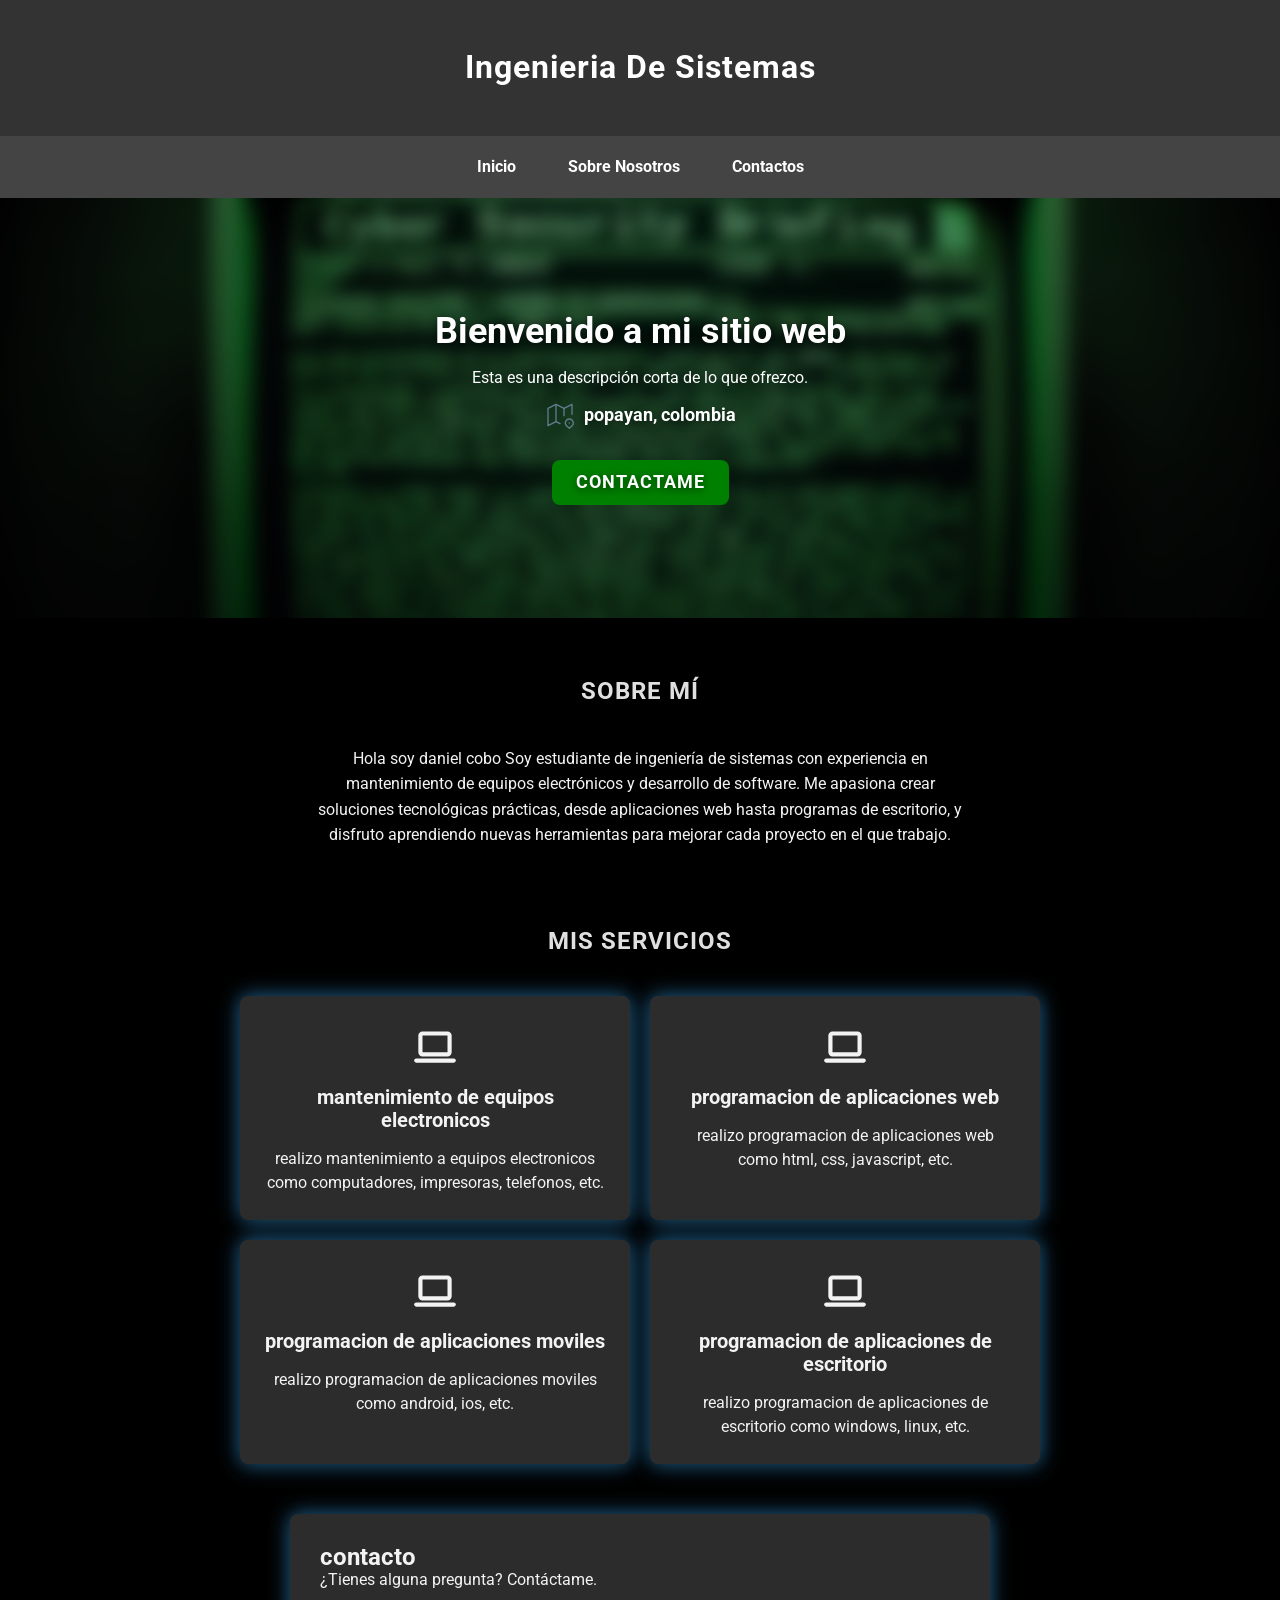
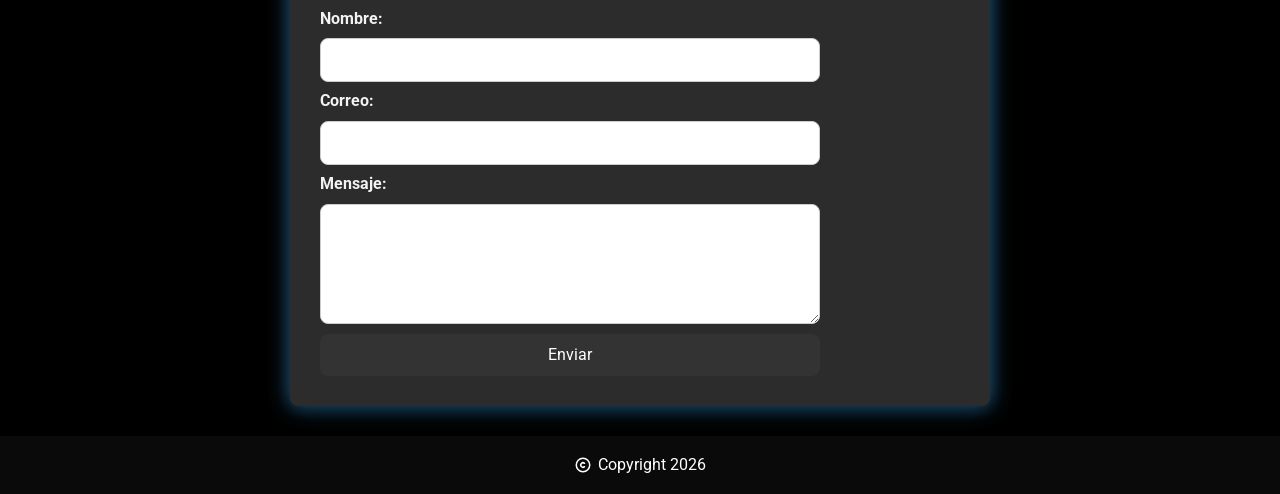
==== commit 5d0fcea7: "se agrego normalize" ====
--- a/index.html
+++ b/index.html
@@ -9,8 +9,8 @@
     <link href="https://fonts.googleapis.com/css2?family=Roboto:wght@400;700&display=swap" rel="stylesheet">
     <link rel="preload" href="normalize.css" as="style">
     <link rel="stylesheet" href="normalize.css">
-    <link rel="preload" href="styles.css" as="style">
-    <link rel="stylesheet" href="styles.css">
+    <link rel="preload" href="style.css" as="style">
+    <link rel="stylesheet" href="style.css">
 </head>
 
 <body>
--- a/style.css
+++ b/style.css
@@ -0,0 +1,435 @@
+/* ==========================================================================
+   VARIABLES GLOBALES (:root)
+   Se centralizan colores, tipografía, radios y transiciones reutilizadas
+   en todo el sitio mediante var(). Cambiar un valor aquí actualiza toda
+   la página.
+   ========================================================================== */
+:root {
+    --color-fondo: #000;
+    --color-superficie: #2c2c2c;
+    --color-texto-claro: #f3f3f3;
+    --color-acento: #008000;
+    --color-acento-hover: rgb(0, 168, 76);
+    --fuente-principal: "Roboto", Arial, Helvetica, sans-serif;
+    --radio-borde: 8px;
+    --transicion-base: 0.3s ease;
+}
+
+/* ==========================================================================
+   RESET BÁSICO
+   box-sizing: border-box en todos los elementos para que padding y border
+   no aumenten el ancho/alto definido. Se limpian márgenes por defecto del
+   navegador para partir de una base predecible (normalize.css ya normaliza
+   diferencias entre navegadores; este bloque añade nuestras propias reglas).
+   ========================================================================== */
+*,
+*::before,
+*::after {
+    box-sizing: border-box;
+    margin: 0;
+    padding: 0;
+}
+
+/* ==========================================================================
+   PÁGINA COMPLETA
+   ========================================================================== */
+body {
+    font-family: var(--fuente-principal);
+    background-color: var(--color-fondo);
+}
+
+/* ==========================================================================
+   HEADER
+   ========================================================================== */
+.header {
+    background-color: #333;
+    color: #fff;
+    padding: 28px 20px;
+    text-align: center;
+    box-shadow: 0 4px 15px rgba(0, 0, 0, 0.15);
+}
+
+.header__titulo {
+    font-size: 32px;
+    letter-spacing: 1px;
+    text-transform: capitalize;
+}
+
+/* ==========================================================================
+   NAVEGACIÓN (Flexbox grupo 1: enlaces del menú en fila/columna)
+   ========================================================================== */
+.nav {
+    display: flex;
+    justify-content: center;
+    gap: 28px;
+    background-color: #444;
+    padding: 14px 20px;
+}
+
+.nav__enlace {
+    color: #fff;
+    text-decoration: none;
+    font-weight: bold;
+    text-transform: capitalize;
+    padding: 8px 12px;
+    border-radius: var(--radio-borde);
+    transition: background-color var(--transicion-base), color var(--transicion-base);
+}
+
+.nav__enlace:hover {
+    background-color: #555;
+    color: var(--color-acento-hover);
+}
+
+/* ==========================================================================
+   BOTONES GENERALES
+   ========================================================================== */
+.boton {
+    background-color: #333;
+    color: #fff;
+    padding: 10px;
+    text-align: center;
+    border-radius: var(--radio-borde);
+    border: none;
+    cursor: pointer;
+    transition: background-color var(--transicion-base);
+}
+
+.boton:hover {
+    background-color: #555;
+}
+
+.boton:active {
+    background-color: #777;
+}
+
+.boton:focus {
+    background-color: #999;
+}
+
+.boton:disabled {
+    background-color: #bbb;
+}
+
+.boton--claro {
+    background-color: #fff;
+    color: #333;
+}
+
+.boton--claro:hover {
+    background-color: #eee;
+}
+
+/* ==========================================================================
+   FOOTER
+   id justificado: #pie-principal es único en la página. La regla con id
+   tiene mayor especificidad que la de clase (.footer) y por eso puede
+   sobrescribir el color de fondo sin necesitar !important. Esto demuestra
+   el concepto de especificidad id vs. clase visto en clase.
+   ========================================================================== */
+.footer {
+    display: flex;
+    justify-content: center;
+    align-items: center;
+    background-color: #000;
+    color: #fff;
+    padding: 20px;
+}
+
+#pie-principal {
+    background-color: #0a0a0a; /* gana sobre .footer por mayor especificidad del id */
+}
+
+.footer__texto {
+    display: flex;
+    align-items: center;
+    gap: 6px;
+}
+
+/* ==========================================================================
+   HERO / PORTADA
+   id justificado: #inicio es la única sección de portada de la página.
+   ========================================================================== */
+.hero {
+    position: relative;
+    overflow: hidden;
+    min-height: 420px;
+    display: flex;
+    flex-direction: column;
+    justify-content: center;
+    align-items: center;
+    text-align: center;
+    color: #fff;
+    padding: 80px 20px;
+
+    background-image: url('img/img1.jpeg');
+    background-size: cover;
+    background-position: center;
+    background-repeat: no-repeat;
+}
+
+/* Capa borrosa detrás del contenido, usando la misma imagen de fondo */
+.hero::before {
+    content: "";
+    position: absolute;
+    inset: 0;
+    background-image: url('img/img1.jpeg');
+    background-size: cover;
+    background-position: center;
+    filter: blur(8px);
+    transform: scale(1.1);
+    z-index: 0;
+}
+
+/* Capa oscura sobre la foto para que el texto blanco se lea mejor */
+.hero::after {
+    content: "";
+    position: absolute;
+    inset: 0;
+    background-color: rgba(0, 0, 0, 0.45);
+    z-index: 1;
+}
+
+/* El contenido queda por encima de los pseudo-elementos ::before y ::after */
+.hero__contenido {
+    position: relative;
+    z-index: 2;
+}
+
+.hero__titulo {
+    margin: 0 0 16px;
+    font-size: 36px;
+    text-shadow: 0 2px 8px rgba(0, 0, 0, 0.6);
+}
+
+.hero__texto {
+    margin-bottom: 12px;
+}
+
+.hero__ubicacion {
+    display: flex;
+    align-items: center;
+    justify-content: center;
+    gap: 8px;
+    margin: 0 0 24px;
+    font-size: 18px;
+    color: #fff;
+    font-weight: bold;
+    text-shadow: 0 2px 8px rgba(0, 0, 0, 0.6);
+}
+
+.hero__cta {
+    margin-top: 5px;
+    font-size: 18px;
+    text-shadow: 0 2px 8px rgba(0, 0, 0, 0.6);
+    text-decoration: none;
+    padding: 12px 24px;
+    border-radius: var(--radio-borde);
+    background-color: var(--color-acento);
+    color: #fff;
+    transition: background-color var(--transicion-base);
+    display: inline-block;
+    text-align: center;
+    font-weight: bold;
+    text-transform: uppercase;
+    letter-spacing: 1px;
+}
+
+.hero__cta:hover {
+    background-color: var(--color-acento-hover);
+}
+
+/* ==========================================================================
+   SOBRE MÍ
+   ========================================================================== */
+.sobre-mi {
+    max-width: 700px;
+    margin: 0 auto;
+    padding: 40px 20px;
+    text-align: center;
+}
+
+.sobre-mi__texto {
+    color: var(--color-texto-claro);
+    line-height: 1.6;
+    font-size: 16px;
+}
+
+/* ==========================================================================
+   TÍTULOS DE SECCIÓN
+   ========================================================================== */
+.titulo-seccion {
+    color: #e0e0e0;
+    font-size: 24px;
+    font-weight: bold;
+    text-align: center;
+    text-transform: uppercase;
+    letter-spacing: 1px;
+    text-shadow: 0 2px 8px rgba(0, 0, 0, 0.6);
+    margin-bottom: 20px;
+    margin-top: 20px;
+}
+
+/* La sección principal ahora solo da espacio y centra el título */
+.servicios {
+    padding: 20px;
+    text-align: center; 
+}
+
+/* El margen para separar el título de las tarjetas */
+.titulo-seccion {
+    margin-bottom: 40px;
+}
+
+/* Flexbox ahora solo controla las tarjetas */
+.servicios__grid {
+    display: flex;
+    flex-wrap: wrap;
+    justify-content: center;
+    gap: 20px;
+    max-width: 800px; /* Nuevo: Evita que se estiren demasiado en PC */
+    margin: 0 auto; /* Nuevo: Centra la cuadrícula */
+}
+
+/* ESTE BLOQUE SE QUEDA IGUAL (Mantiene tus colores y sombras) */
+.tarjeta,
+.contacto {
+    background-color: var(--color-superficie);
+    color: var(--color-texto-claro);
+    border-radius: var(--radio-borde);
+    padding: 25px;
+    box-shadow: 0 4px 15px rgba(0, 0, 0, 0.15);
+    filter: drop-shadow(0px 0px 10px rgba(52, 152, 219, 0.7));
+    transition: filter var(--transicion-base);
+}
+
+/* ESTE BLOQUE SE QUEDA IGUAL (Efecto hover) */
+.tarjeta:hover,
+.contacto:hover {
+    filter: drop-shadow(0px 0px 15px rgba(31, 228, 87, 0.9));
+}
+
+/* AQUÍ CAMBIAN LOS TAMAÑOS PARA EL 2X2 */
+.tarjeta {
+    flex: 0 0 calc(50% - 10px); 
+    max-width: calc(50% - 10px);
+    text-align: center; /* Nuevo: Centra el texto */
+}
+
+/* AQUÍ CAMBIA A COLUMNA PARA CENTRAR ICONO Y TÍTULO */
+.tarjeta__cabecera {
+    display: flex;
+    flex-direction: column; /* Nuevo: Apila en vertical */
+    align-items: center;
+    gap: 15px;
+}
+
+.tarjeta__nombre {
+    font-weight: bold;
+    font-size: 20px;
+    text-align: center; /* Nuevo: Centra títulos largos */
+}
+
+/* ESTE BLOQUE SE QUEDA IGUAL */
+.tarjeta__texto {
+    margin-top: 15px;
+    line-height: 1.5;
+}
+
+/* ==========================================================================
+   CONTACTO
+   ========================================================================== */
+.contacto {
+    width: calc(100% - 30px);
+    max-width: 700px;
+    margin: 30px auto;
+    padding: 30px;
+    text-align: left;
+}
+
+.formulario {
+    display: flex;
+    flex-direction: column;
+    gap: 10px;
+    max-width: 500px;
+    margin: 20px 0 0;
+}
+
+.formulario__etiqueta {
+    text-align: left;
+    font-weight: bold;
+}
+
+.formulario__campo {
+    padding: 12px;
+    border: 1px solid #ccc;
+    border-radius: var(--radio-borde);
+    font-size: 16px;
+}
+
+.formulario__campo--mensaje {
+    height: 120px;
+    resize: vertical;
+}
+
+.formulario__boton {
+    padding: 12px;
+    border-radius: var(--radio-borde);
+    font-size: 16px;
+}
+
+/* ==========================================================================
+   MEDIA QUERIES (responsive)
+   ========================================================================== */
+
+/* 1) Tablets y móviles grandes: el menú se apila y el formulario ocupa
+      todo el ancho de la tarjeta de contacto */
+@media (max-width: 768px) {
+    .nav {
+        flex-direction: column;
+        gap: 14px;
+        align-items: center;
+    }
+
+    .formulario {
+        max-width: 100%;
+    }
+
+    .servicios {
+        flex-direction: column;
+        align-items: center;
+    }
+
+    .tarjeta {
+        flex: 1 1 100%; 
+        max-width: 100%;
+    }
+}
+
+/* 2) A partir de 480px el botón puede recuperar un ancho automático en
+      lugar de ocupar todo el contenedor */
+@media (min-width: 480px) {
+    .boton {
+        width: auto;
+    }
+}
+
+/* 3) Móviles pequeños: se reduce el tamaño de fuente de los títulos y
+      textos principales para que no se corten en pantallas angostas */
+@media (max-width: 480px) {
+    .hero__titulo {
+        font-size: 28px;
+    }
+
+    .hero__texto {
+        font-size: 15px;
+    }
+
+    .hero__ubicacion {
+        font-size: 16px;
+    }
+
+    .titulo-seccion {
+        font-size: 20px;
+    }
+}
--- a/style.css
+++ b/style.css
@@ -0,0 +1,435 @@
+/* ==========================================================================
+   VARIABLES GLOBALES (:root)
+   Se centralizan colores, tipografía, radios y transiciones reutilizadas
+   en todo el sitio mediante var(). Cambiar un valor aquí actualiza toda
+   la página.
+   ========================================================================== */
+:root {
+    --color-fondo: #000;
+    --color-superficie: #2c2c2c;
+    --color-texto-claro: #f3f3f3;
+    --color-acento: #008000;
+    --color-acento-hover: rgb(0, 168, 76);
+    --fuente-principal: "Roboto", Arial, Helvetica, sans-serif;
+    --radio-borde: 8px;
+    --transicion-base: 0.3s ease;
+}
+
+/* ==========================================================================
+   RESET BÁSICO
+   box-sizing: border-box en todos los elementos para que padding y border
+   no aumenten el ancho/alto definido. Se limpian márgenes por defecto del
+   navegador para partir de una base predecible (normalize.css ya normaliza
+   diferencias entre navegadores; este bloque añade nuestras propias reglas).
+   ========================================================================== */
+*,
+*::before,
+*::after {
+    box-sizing: border-box;
+    margin: 0;
+    padding: 0;
+}
+
+/* ==========================================================================
+   PÁGINA COMPLETA
+   ========================================================================== */
+body {
+    font-family: var(--fuente-principal);
+    background-color: var(--color-fondo);
+}
+
+/* ==========================================================================
+   HEADER
+   ========================================================================== */
+.header {
+    background-color: #333;
+    color: #fff;
+    padding: 28px 20px;
+    text-align: center;
+    box-shadow: 0 4px 15px rgba(0, 0, 0, 0.15);
+}
+
+.header__titulo {
+    font-size: 32px;
+    letter-spacing: 1px;
+    text-transform: capitalize;
+}
+
+/* ==========================================================================
+   NAVEGACIÓN (Flexbox grupo 1: enlaces del menú en fila/columna)
+   ========================================================================== */
+.nav {
+    display: flex;
+    justify-content: center;
+    gap: 28px;
+    background-color: #444;
+    padding: 14px 20px;
+}
+
+.nav__enlace {
+    color: #fff;
+    text-decoration: none;
+    font-weight: bold;
+    text-transform: capitalize;
+    padding: 8px 12px;
+    border-radius: var(--radio-borde);
+    transition: background-color var(--transicion-base), color var(--transicion-base);
+}
+
+.nav__enlace:hover {
+    background-color: #555;
+    color: var(--color-acento-hover);
+}
+
+/* ==========================================================================
+   BOTONES GENERALES
+   ========================================================================== */
+.boton {
+    background-color: #333;
+    color: #fff;
+    padding: 10px;
+    text-align: center;
+    border-radius: var(--radio-borde);
+    border: none;
+    cursor: pointer;
+    transition: background-color var(--transicion-base);
+}
+
+.boton:hover {
+    background-color: #555;
+}
+
+.boton:active {
+    background-color: #777;
+}
+
+.boton:focus {
+    background-color: #999;
+}
+
+.boton:disabled {
+    background-color: #bbb;
+}
+
+.boton--claro {
+    background-color: #fff;
+    color: #333;
+}
+
+.boton--claro:hover {
+    background-color: #eee;
+}
+
+/* ==========================================================================
+   FOOTER
+   id justificado: #pie-principal es único en la página. La regla con id
+   tiene mayor especificidad que la de clase (.footer) y por eso puede
+   sobrescribir el color de fondo sin necesitar !important. Esto demuestra
+   el concepto de especificidad id vs. clase visto en clase.
+   ========================================================================== */
+.footer {
+    display: flex;
+    justify-content: center;
+    align-items: center;
+    background-color: #000;
+    color: #fff;
+    padding: 20px;
+}
+
+#pie-principal {
+    background-color: #0a0a0a; /* gana sobre .footer por mayor especificidad del id */
+}
+
+.footer__texto {
+    display: flex;
+    align-items: center;
+    gap: 6px;
+}
+
+/* ==========================================================================
+   HERO / PORTADA
+   id justificado: #inicio es la única sección de portada de la página.
+   ========================================================================== */
+.hero {
+    position: relative;
+    overflow: hidden;
+    min-height: 420px;
+    display: flex;
+    flex-direction: column;
+    justify-content: center;
+    align-items: center;
+    text-align: center;
+    color: #fff;
+    padding: 80px 20px;
+
+    background-image: url('img/img1.jpeg');
+    background-size: cover;
+    background-position: center;
+    background-repeat: no-repeat;
+}
+
+/* Capa borrosa detrás del contenido, usando la misma imagen de fondo */
+.hero::before {
+    content: "";
+    position: absolute;
+    inset: 0;
+    background-image: url('img/img1.jpeg');
+    background-size: cover;
+    background-position: center;
+    filter: blur(8px);
+    transform: scale(1.1);
+    z-index: 0;
+}
+
+/* Capa oscura sobre la foto para que el texto blanco se lea mejor */
+.hero::after {
+    content: "";
+    position: absolute;
+    inset: 0;
+    background-color: rgba(0, 0, 0, 0.45);
+    z-index: 1;
+}
+
+/* El contenido queda por encima de los pseudo-elementos ::before y ::after */
+.hero__contenido {
+    position: relative;
+    z-index: 2;
+}
+
+.hero__titulo {
+    margin: 0 0 16px;
+    font-size: 36px;
+    text-shadow: 0 2px 8px rgba(0, 0, 0, 0.6);
+}
+
+.hero__texto {
+    margin-bottom: 12px;
+}
+
+.hero__ubicacion {
+    display: flex;
+    align-items: center;
+    justify-content: center;
+    gap: 8px;
+    margin: 0 0 24px;
+    font-size: 18px;
+    color: #fff;
+    font-weight: bold;
+    text-shadow: 0 2px 8px rgba(0, 0, 0, 0.6);
+}
+
+.hero__cta {
+    margin-top: 5px;
+    font-size: 18px;
+    text-shadow: 0 2px 8px rgba(0, 0, 0, 0.6);
+    text-decoration: none;
+    padding: 12px 24px;
+    border-radius: var(--radio-borde);
+    background-color: var(--color-acento);
+    color: #fff;
+    transition: background-color var(--transicion-base);
+    display: inline-block;
+    text-align: center;
+    font-weight: bold;
+    text-transform: uppercase;
+    letter-spacing: 1px;
+}
+
+.hero__cta:hover {
+    background-color: var(--color-acento-hover);
+}
+
+/* ==========================================================================
+   SOBRE MÍ
+   ========================================================================== */
+.sobre-mi {
+    max-width: 700px;
+    margin: 0 auto;
+    padding: 40px 20px;
+    text-align: center;
+}
+
+.sobre-mi__texto {
+    color: var(--color-texto-claro);
+    line-height: 1.6;
+    font-size: 16px;
+}
+
+/* ==========================================================================
+   TÍTULOS DE SECCIÓN
+   ========================================================================== */
+.titulo-seccion {
+    color: #e0e0e0;
+    font-size: 24px;
+    font-weight: bold;
+    text-align: center;
+    text-transform: uppercase;
+    letter-spacing: 1px;
+    text-shadow: 0 2px 8px rgba(0, 0, 0, 0.6);
+    margin-bottom: 20px;
+    margin-top: 20px;
+}
+
+/* La sección principal ahora solo da espacio y centra el título */
+.servicios {
+    padding: 20px;
+    text-align: center; 
+}
+
+/* El margen para separar el título de las tarjetas */
+.titulo-seccion {
+    margin-bottom: 40px;
+}
+
+/* Flexbox ahora solo controla las tarjetas */
+.servicios__grid {
+    display: flex;
+    flex-wrap: wrap;
+    justify-content: center;
+    gap: 20px;
+    max-width: 800px; /* Nuevo: Evita que se estiren demasiado en PC */
+    margin: 0 auto; /* Nuevo: Centra la cuadrícula */
+}
+
+/* ESTE BLOQUE SE QUEDA IGUAL (Mantiene tus colores y sombras) */
+.tarjeta,
+.contacto {
+    background-color: var(--color-superficie);
+    color: var(--color-texto-claro);
+    border-radius: var(--radio-borde);
+    padding: 25px;
+    box-shadow: 0 4px 15px rgba(0, 0, 0, 0.15);
+    filter: drop-shadow(0px 0px 10px rgba(52, 152, 219, 0.7));
+    transition: filter var(--transicion-base);
+}
+
+/* ESTE BLOQUE SE QUEDA IGUAL (Efecto hover) */
+.tarjeta:hover,
+.contacto:hover {
+    filter: drop-shadow(0px 0px 15px rgba(31, 228, 87, 0.9));
+}
+
+/* AQUÍ CAMBIAN LOS TAMAÑOS PARA EL 2X2 */
+.tarjeta {
+    flex: 0 0 calc(50% - 10px); 
+    max-width: calc(50% - 10px);
+    text-align: center; /* Nuevo: Centra el texto */
+}
+
+/* AQUÍ CAMBIA A COLUMNA PARA CENTRAR ICONO Y TÍTULO */
+.tarjeta__cabecera {
+    display: flex;
+    flex-direction: column; /* Nuevo: Apila en vertical */
+    align-items: center;
+    gap: 15px;
+}
+
+.tarjeta__nombre {
+    font-weight: bold;
+    font-size: 20px;
+    text-align: center; /* Nuevo: Centra títulos largos */
+}
+
+/* ESTE BLOQUE SE QUEDA IGUAL */
+.tarjeta__texto {
+    margin-top: 15px;
+    line-height: 1.5;
+}
+
+/* ==========================================================================
+   CONTACTO
+   ========================================================================== */
+.contacto {
+    width: calc(100% - 30px);
+    max-width: 700px;
+    margin: 30px auto;
+    padding: 30px;
+    text-align: left;
+}
+
+.formulario {
+    display: flex;
+    flex-direction: column;
+    gap: 10px;
+    max-width: 500px;
+    margin: 20px 0 0;
+}
+
+.formulario__etiqueta {
+    text-align: left;
+    font-weight: bold;
+}
+
+.formulario__campo {
+    padding: 12px;
+    border: 1px solid #ccc;
+    border-radius: var(--radio-borde);
+    font-size: 16px;
+}
+
+.formulario__campo--mensaje {
+    height: 120px;
+    resize: vertical;
+}
+
+.formulario__boton {
+    padding: 12px;
+    border-radius: var(--radio-borde);
+    font-size: 16px;
+}
+
+/* ==========================================================================
+   MEDIA QUERIES (responsive)
+   ========================================================================== */
+
+/* 1) Tablets y móviles grandes: el menú se apila y el formulario ocupa
+      todo el ancho de la tarjeta de contacto */
+@media (max-width: 768px) {
+    .nav {
+        flex-direction: column;
+        gap: 14px;
+        align-items: center;
+    }
+
+    .formulario {
+        max-width: 100%;
+    }
+
+    .servicios {
+        flex-direction: column;
+        align-items: center;
+    }
+
+    .tarjeta {
+        flex: 1 1 100%; 
+        max-width: 100%;
+    }
+}
+
+/* 2) A partir de 480px el botón puede recuperar un ancho automático en
+      lugar de ocupar todo el contenedor */
+@media (min-width: 480px) {
+    .boton {
+        width: auto;
+    }
+}
+
+/* 3) Móviles pequeños: se reduce el tamaño de fuente de los títulos y
+      textos principales para que no se corten en pantallas angostas */
+@media (max-width: 480px) {
+    .hero__titulo {
+        font-size: 28px;
+    }
+
+    .hero__texto {
+        font-size: 15px;
+    }
+
+    .hero__ubicacion {
+        font-size: 16px;
+    }
+
+    .titulo-seccion {
+        font-size: 20px;
+    }
+}
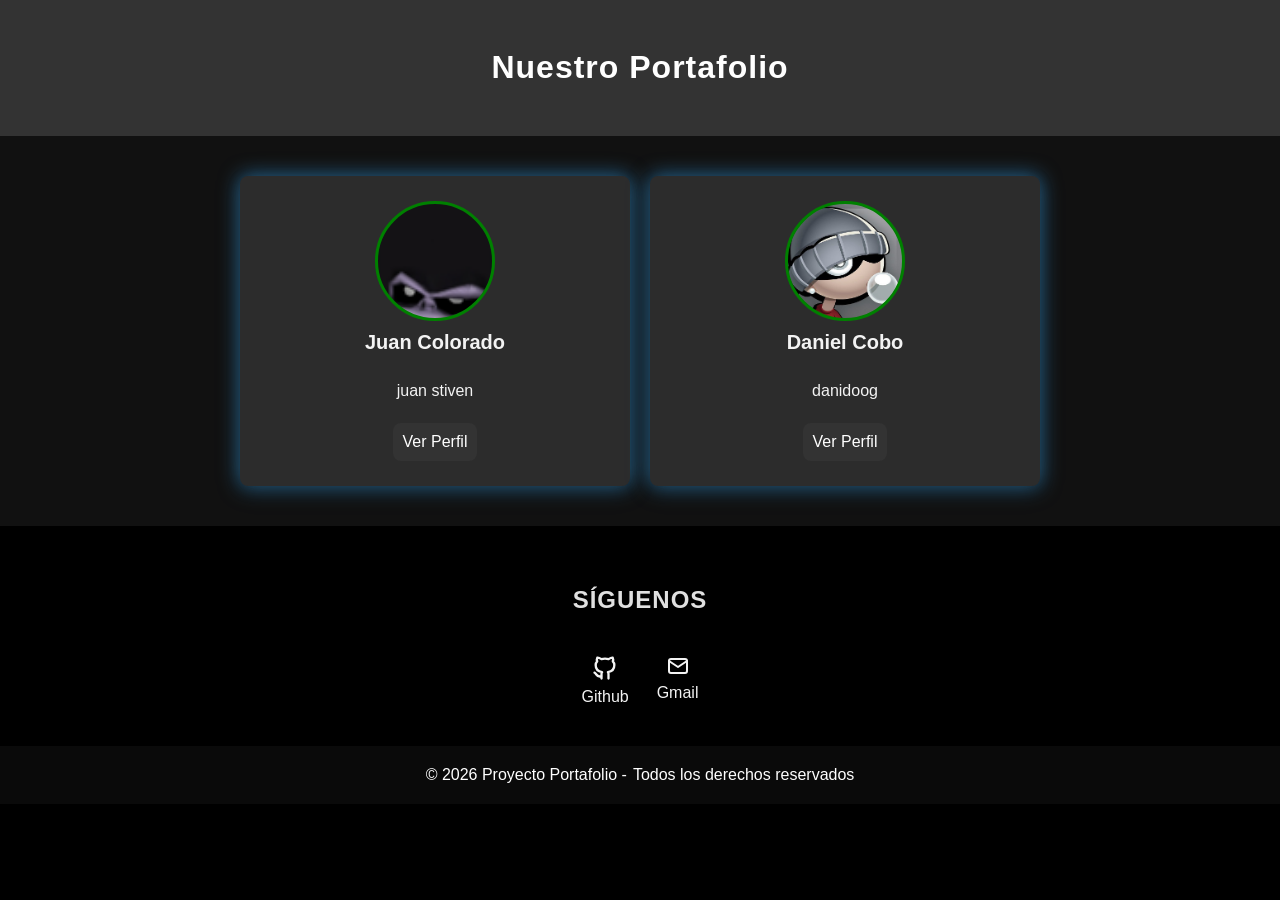
==== commit bff35e5b: "feat: integracion de index y usuario nuevo" ====
--- a/index.html
+++ b/index.html
@@ -1,220 +1,59 @@
 <!DOCTYPE html>
-<html lang="es">
+<html lang="en">
 <head>
     <meta charset="UTF-8">
     <meta name="viewport" content="width=device-width, initial-scale=1.0">
-    <title>Portafolio - Ingeniería de sistemas</title>
-    <link rel="preconnect" href="https://fonts.googleapis.com">
-    <link rel="preconnect" href="https://fonts.gstatic.com" crossorigin>
-    <link href="https://fonts.googleapis.com/css2?family=Roboto:wght@400;700&display=swap" rel="stylesheet">
-    <link rel="preload" href="normalize.css" as="style">
-    <link rel="stylesheet" href="normalize.css">
-    <link rel="preload" href="style.css" as="style">
-    <link rel="stylesheet" href="style.css">
+    <title>Proyecto Portafolio</title>
+    <link rel="stylesheet" href="css/normalize.css">
+    <link rel="stylesheet" href="css/style.css">
 </head>
-
 <body>
 
-    <!-- Encabezado de la página -->
-    <!-- id justificado: el header principal es único en la página, se usa para
-         demostrar especificidad de id sobre clase (ver styles.css) -->
-    <header class="header" id="header-principal">
-        <h1 class="header__titulo">ingenieria de sistemas</h1>
+    <header class="header">
+        <h1 class="header__titulo">Nuestro Portafolio</h1>
     </header>
 
-    <!-- Menú principal: enlaces ancla a cada sección -->
-    <nav class="nav">
-        <a class="nav__enlace" href="#inicio">inicio</a>
-        <a class="nav__enlace" href="#sobre-mi">sobre nosotros</a>
-        <a class="nav__enlace" href="#contacto">contactos</a>
-    </nav>
+    <main>
+        <div class="bg-presentacion">
+            <section class="presentacion">
+                <article class="tarjeta">
+                    <div class="foto foto-juanC"></div>
+                    <h2 class="tarjeta__nombre">Juan Colorado</h2>
+                    <p class="tarjeta__texto">juan stiven</p>
+                    <a href="html/index_colorado.html" class="boton">Ver Perfil</a>
+                </article>
+                <article class="tarjeta">
+                    <div class="foto foto-danielC"></div>
+                    <h2 class="tarjeta__nombre">Daniel Cobo</h2>
+                    <p class="tarjeta__texto">danidoog</p>
+                    <a href="html/index_daniel.html" class="boton">Ver Perfil</a>
+                </article>
+            </section>
+        </div>
 
-    <main>
-
-        <!-- Sección de portada: imagen de fondo y texto centrado -->
-        <section class="hero" id="inicio">
-        <div class="hero__contenido">
-            <h2 class="hero__titulo">Bienvenido a mi sitio web</h2>
-            <p class="hero__texto">Esta es una descripción corta de lo que ofrezco.</p>
-            <p class="hero__ubicacion"><svg class="icono"
-                xmlns="http://www.w3.org/2000/svg"
-                width="32"
-                height="32"
-                viewBox="0 0 24 24"
-                fill="none"
-                stroke="#607d8b"
-                stroke-width="1"
-                stroke-linecap="round"
-                stroke-linejoin="round"
-                >
-                <path d="M12 18.5l-3 -1.5l-6 3v-13l6 -3l6 3l6 -3v7.5" />
-                <path d="M9 4v13" />
-                <path d="M15 7v5.5" />
-                <path d="M21.121 20.121a3 3 0 1 0 -4.242 0c.418 .419 1.125 1.045 2.121 1.879c1.051 -.89 1.759 -1.516 2.121 -1.879z" />
-                <path d="M19 18v.01" />
-                </svg>
-                        popayan, colombia
-                        </p>
-            <a href="#contacto" class="hero__cta">Contactame</a>
-        </div>
+        <section class="siguenos">
+            <h2 class="titulo-seccion">Síguenos</h2>
+            <div class="redes-index">
+                <a href="https://github.com" target="_blank" class="icono-link" aria-label="Github">
+                    <svg xmlns="http://www.w3.org/2000/svg" width="28" height="28" viewBox="0 0 24 24" fill="none" stroke="currentColor" stroke-width="2" stroke-linecap="round" stroke-linejoin="round" class="icon icon-tabler icons-tabler-outline icon-tabler-brand-github">
+                        <path stroke="none" d="M0 0h24v24H0z" fill="none" /><path d="M9 19c-4.3 1.4 -4.3 -2.5 -6 -3m12 5v-3.5c0 -1 .1 -1.4 -.5 -2c2.8 -.3 5.5 -1.4 5.5 -6a4.6 4.6 0 0 0 -1.3 -3.2a4.2 4.2 0 0 0 -.1 -3.2s-1.1 -.3 -3.5 1.3a12.3 12.3 0 0 0 -6.2 0c-2.4 -1.6 -3.5 -1.3 -3.5 -1.3a4.2 4.2 0 0 0 -.1 3.2a4.6 4.6 0 0 0 -1.3 3.2c0 4.6 2.7 5.7 5.5 6c-.6 .6 -.6 1.2 -.5 2v3.5" />
+                    </svg>
+                    <span>Github</span>
+                </a>
+                <a href="https://gmail.com" class="icono-link" aria-label="Correo">
+                    <svg xmlns="http://www.w3.org/2000/svg" width="24" height="24" viewBox="0 0 24 24" fill="none" stroke="currentColor" stroke-width="2" stroke-linecap="round" stroke-linejoin="round" class="icon icon-tabler icons-tabler-outline icon-tabler-mail">
+                        <path stroke="none" d="M0 0h24v24H0z" fill="none" /><path d="M3 7a2 2 0 0 1 2 -2h14a2 2 0 0 1 2 2v10a2 2 0 0 1 -2 2h-14a2 2 0 0 1 -2 -2v-10" /><path d="M3 7l9 6l9 -6" />
+                    </svg>
+                    <span>Gmail</span>
+                </a>
+            </div>
         </section>
-
-        <!-- Sección Sobre mí -->
-        <section class="sobre-mi" id="sobre-mi">
-            <h2 class="titulo-seccion">sobre mí</h2>
-            <p class="sobre-mi__texto">
-                Hola soy daniel cobo Soy estudiante de ingeniería de sistemas con experiencia en mantenimiento de equipos
-                electrónicos y desarrollo de software. Me apasiona crear soluciones tecnológicas
-                prácticas, desde aplicaciones web hasta programas de escritorio, y disfruto aprendiendo
-                nuevas herramientas para mejorar cada proyecto en el que trabajo.
-            </p>
-        </section>
-
- <!-- Lista de servicios -->
- <section class="servicios" id="servicios">
-    <h2 class="titulo-seccion">Mis servicios</h2>
-
-    <!-- Nuevo contenedor SOLO para las tarjetas -->
-    <div class="servicios__grid">
-        
-        <article class="tarjeta">
-            <div class="tarjeta__cabecera">
-                <svg xmlns="http://www.w3.org/2000/svg"
-                    width="50"
-                    height="50"
-                    viewBox="0 0 24 24"
-                    fill="none"
-                    stroke="currentColor"
-                    stroke-width="2"
-                    stroke-linecap="round"
-                    stroke-linejoin="round"
-                    class="icono">
-                    <path stroke="none" d="M0 0h24v24H0z" fill="none" />
-                    <path d="M3 19l18 0" />
-                    <path d="M5 7a1 1 0 0 1 1 -1h12a1 1 0 0 1 1 1v8a1 1 0 0 1 -1 1h-12a1 1 0 0 1 -1 -1l0 -8" />
-                </svg>
-                <span class="tarjeta__nombre">mantenimiento de equipos electronicos</span>
-            </div>
-            <p class="tarjeta__texto">
-                realizo mantenimiento a equipos electronicos como computadores, impresoras, telefonos, etc.
-            </p>
-        </article>
-        
-        <article class="tarjeta">
-            <div class="tarjeta__cabecera">
-                <svg xmlns="http://www.w3.org/2000/svg"
-                width="50"
-                height="50"
-                    viewBox="0 0 24 24"
-                    fill="none"
-                    stroke="currentColor"
-                    stroke-width="2"
-                    stroke-linecap="round"
-                    stroke-linejoin="round"
-                    class="icono">
-                    <path stroke="none" d="M0 0h24v24H0z" fill="none" />
-                    <path d="M3 19l18 0" />
-                    <path d="M5 7a1 1 0 0 1 1 -1h12a1 1 0 0 1 1 1v8a1 1 0 0 1 -1 1h-12a1 1 0 0 1 -1 -1l0 -8" />
-                </svg>
-                <span class="tarjeta__nombre">programacion de aplicaciones web</span>
-            </div>
-            <p class="tarjeta__texto">
-                realizo programacion de aplicaciones web como html, css, javascript, etc.
-            </p>
-        </article>
-        
-        <article class="tarjeta">
-            <div class="tarjeta__cabecera">
-                <svg xmlns="http://www.w3.org/2000/svg"
-                width="50"
-                height="50"
-                    viewBox="0 0 24 24"
-                    fill="none"
-                    stroke="currentColor"
-                    stroke-width="2"
-                    stroke-linecap="round"
-                    stroke-linejoin="round"
-                    class="icono">
-                    <path stroke="none" d="M0 0h24v24H0z" fill="none" />
-                    <path d="M3 19l18 0" />
-                    <path d="M5 7a1 1 0 0 1 1 -1h12a1 1 0 0 1 1 1v8a1 1 0 0 1 -1 1h-12a1 1 0 0 1 -1 -1l0 -8" />
-                </svg>
-                <span class="tarjeta__nombre">programacion de aplicaciones moviles</span>
-            </div>
-            <p class="tarjeta__texto">
-                realizo programacion de aplicaciones moviles como android, ios, etc.
-            </p>
-        </article>
-        
-        <article class="tarjeta">
-            <div class="tarjeta__cabecera">
-                <svg xmlns="http://www.w3.org/2000/svg"
-                width="50"
-                height="50"
-                    viewBox="0 0 24 24"
-                    fill="none"
-                    stroke="currentColor"
-                    stroke-width="2"
-                    stroke-linecap="round"
-                    stroke-linejoin="round"
-                    class="icono">
-                    <path stroke="none" d="M0 0h24v24H0z" fill="none" />
-                    <path d="M3 19l18 0" />
-                    <path d="M5 7a1 1 0 0 1 1 -1h12a1 1 0 0 1 1 1v8a1 1 0 0 1 -1 1h-12a1 1 0 0 1 -1 -1l0 -8" />
-                </svg>
-                <span class="tarjeta__nombre">programacion de aplicaciones de escritorio</span>
-            </div>
-            <p class="tarjeta__texto">
-                realizo programacion de aplicaciones de escritorio como windows, linux, etc.
-            </p>
-        </article>
-
-    </div>
-</section>
-
-            <!-- Formulario de contacto -->
-            <section class="contacto" id="contacto">
-                <h2 class="contacto__titulo">contacto</h2>
-                <p class="contacto__texto">¿Tienes alguna pregunta? Contáctame.</p>
-
-                <form class="formulario">
-                    <label class="formulario__etiqueta" for="nombre">Nombre:</label>
-                    <input class="formulario__campo" type="text" id="nombre" name="nombre">
-
-                    <label class="formulario__etiqueta" for="email">Correo:</label>
-                    <input class="formulario__campo" type="email" id="email" name="email">
-
-                    <label class="formulario__etiqueta" for="mensaje">Mensaje:</label>
-                    <textarea class="formulario__campo formulario__campo--mensaje" id="mensaje" name="mensaje"></textarea>
-
-                    <button class="boton formulario__boton" type="submit">Enviar</button>
-                </form>
-            </section>
 
     </main>
 
-    <!-- Pie de página -->
-    <!-- id justificado: el footer es único en la página; se usa para demostrar
-         que un selector de id gana en especificidad sobre uno de clase (ver styles.css) -->
     <footer class="footer" id="pie-principal">
-        <p class="footer__texto">
-            <svg xmlns="http://www.w3.org/2000/svg"
-                width="18"
-                height="18"
-                viewBox="0 0 24 24"
-                fill="none"
-                stroke="currentColor"
-                stroke-width="2"
-                stroke-linecap="round"
-                stroke-linejoin="round"
-                class="icono">
-                <path stroke="none" d="M0 0h24v24H0z" fill="none"/>
-                <path d="M3 12a9 9 0 1 0 18 0a9 9 0 0 0 -18 0"/>
-                <path d="M14 9.75a3.016 3.016 0 0 0 -4.163 .173a2.993 2.993 0 0 0 0 4.154a3.016 3.016 0 0 0 4.163 .173"/>
-            </svg>
-            Copyright 2026
-        </p>
+        <p class="footer__texto">© 2026 Proyecto Portafolio - <span>Todos los derechos reservados</span></p>
     </footer>
 
 </body>
-</html>
+</html>
--- a/css/style.css
+++ b/css/style.css
@@ -0,0 +1,525 @@
+/* ==========================================================================
+   VARIABLES GLOBALES (:root)
+   Se centralizan colores, tipografía, radios y transiciones reutilizadas
+   en todo el sitio mediante var(). Cambiar un valor aquí actualiza toda
+   la página.
+   ========================================================================== */
+   :root {
+    --color-fondo: #000;
+    --color-superficie: #2c2c2c;
+    --color-texto-claro: #f3f3f3;
+    --color-acento: #008000;
+    --color-acento-hover: rgb(0, 168, 76);
+    --fuente-principal: "Roboto", Arial, Helvetica, sans-serif;
+    --radio-borde: 8px;
+    --transicion-base: 0.3s ease;
+}
+
+/* ==========================================================================
+   RESET BÁSICO
+   box-sizing: border-box en todos los elementos para que padding y border
+   no aumenten el ancho/alto definido. Se limpian márgenes por defecto del
+   navegador para partir de una base predecible (normalize.css ya normaliza
+   diferencias entre navegadores; este bloque añade nuestras propias reglas).
+   ========================================================================== */
+*,
+*::before,
+*::after {
+    box-sizing: border-box;
+    margin: 0;
+    padding: 0;
+}
+
+/* ==========================================================================
+   PÁGINA COMPLETA
+   ========================================================================== */
+body {
+    font-family: var(--fuente-principal);
+    background-color: var(--color-fondo);
+}
+
+/* ==========================================================================
+   HEADER
+   ========================================================================== */
+.header {
+    background-color: #333;
+    color: #fff;
+    padding: 28px 20px;
+    text-align: center;
+    box-shadow: 0 4px 15px rgba(0, 0, 0, 0.15);
+}
+
+.header__titulo {
+    font-size: 32px;
+    letter-spacing: 1px;
+    text-transform: capitalize;
+}
+
+/* ==========================================================================
+   NAVEGACIÓN (Flexbox grupo 1: enlaces del menú en fila/columna)
+   ========================================================================== */
+.nav {
+    display: flex;
+    justify-content: center;
+    gap: 28px;
+    background-color: #444;
+    padding: 14px 20px;
+}
+
+.nav__enlace {
+    color: #fff;
+    text-decoration: none;
+    font-weight: bold;
+    text-transform: capitalize;
+    padding: 8px 12px;
+    border-radius: var(--radio-borde);
+    transition: background-color var(--transicion-base), color var(--transicion-base);
+}
+
+.nav__enlace:hover {
+    background-color: #555;
+    color: var(--color-acento-hover);
+}
+
+/* ==========================================================================
+   BOTONES GENERALES
+   ========================================================================== */
+.boton {
+    background-color: #333;
+    color: #fff;
+    padding: 10px;
+    text-align: center;
+    border-radius: var(--radio-borde);
+    border: none;
+    cursor: pointer;
+    transition: background-color var(--transicion-base);
+}
+
+.boton:hover {
+    background-color: #555;
+}
+
+.boton:active {
+    background-color: #777;
+}
+
+.boton:focus {
+    background-color: #999;
+}
+
+.boton:disabled {
+    background-color: #bbb;
+}
+
+.boton--claro {
+    background-color: #fff;
+    color: #333;
+}
+
+.boton--claro:hover {
+    background-color: #eee;
+}
+
+/* ==========================================================================
+   FOOTER
+   id justificado: #pie-principal es único en la página. La regla con id
+   tiene mayor especificidad que la de clase (.footer) y por eso puede
+   sobrescribir el color de fondo sin necesitar !important. Esto demuestra
+   el concepto de especificidad id vs. clase visto en clase.
+   ========================================================================== */
+.footer {
+    display: flex;
+    justify-content: center;
+    align-items: center;
+    background-color: #000;
+    color: #fff;
+    padding: 20px;
+}
+
+#pie-principal {
+    background-color: #0a0a0a; /* gana sobre .footer por mayor especificidad del id */
+}
+
+.footer__texto {
+    display: flex;
+    align-items: center;
+    gap: 6px;
+}
+
+/* ==========================================================================
+   PRESENTACIÓN (index.html)
+   Reutiliza .tarjeta y .boton ya definidos más abajo; aquí solo se agrega
+   el contenedor, el grid y las fotos de perfil.
+   ========================================================================== */
+.bg-presentacion {
+    background-color: #111;
+    padding: 40px 20px;
+}
+
+.presentacion {
+    display: flex;
+    flex-wrap: wrap;
+    justify-content: center;
+    gap: 20px;
+    max-width: 800px;
+    margin: 0 auto;
+}
+
+.presentacion .tarjeta {
+    flex: 0 0 calc(50% - 10px);
+    max-width: calc(50% - 10px);
+    display: flex;
+    flex-direction: column;
+    align-items: center;
+    gap: 10px;
+}
+
+.presentacion .tarjeta .boton {
+    margin-top: 10px;
+    text-decoration: none;
+    display: inline-block;
+}
+
+.foto {
+    width: 120px;
+    height: 120px;
+    border-radius: 50%;
+    background-color: var(--color-superficie);
+    background-size: cover;
+    background-position: center;
+    border: 3px solid var(--color-acento);
+}
+
+/* Reemplaza estas rutas por las fotos reales de cada integrante */
+.foto-juanC {
+    background-image: url('../img/juanC.png');
+}
+
+.foto-danielC {
+    background-image: url('../img/danielC.jpg');
+}
+
+/* ==========================================================================
+   SÍGUENOS (redes sociales del index)
+   ========================================================================== */
+.siguenos {
+    padding: 40px 20px;
+    text-align: center;
+}
+
+.redes-index {
+    display: flex;
+    justify-content: center;
+    gap: 28px;
+    flex-wrap: wrap;
+}
+
+.icono-link {
+    display: flex;
+    flex-direction: column;
+    align-items: center;
+    gap: 6px;
+    color: var(--color-texto-claro);
+    text-decoration: none;
+    transition: color var(--transicion-base);
+}
+
+.icono-link:hover {
+    color: var(--color-acento-hover);
+}
+
+.icono-link svg {
+    transition: transform var(--transicion-base);
+}
+
+.icono-link:hover svg {
+    transform: translateY(-3px);
+}
+
+/* ==========================================================================
+   HERO / PORTADA
+   id justificado: #inicio es la única sección de portada de la página.
+   ========================================================================== */
+.hero {
+    position: relative;
+    overflow: hidden;
+    min-height: 420px;
+    display: flex;
+    flex-direction: column;
+    justify-content: center;
+    align-items: center;
+    text-align: center;
+    color: #fff;
+    padding: 80px 20px;
+
+    background-image: url('../img/img1.jpeg');
+    background-size: cover;
+    background-position: center;
+    background-repeat: no-repeat;
+}
+
+/* Capa borrosa detrás del contenido, usando la misma imagen de fondo */
+.hero::before {
+    content: "";
+    position: absolute;
+    inset: 0;
+    background-image: url('../img/img1.jpeg');
+    background-size: cover;
+    background-position: center;
+    filter: blur(8px);
+    transform: scale(1.1);
+    z-index: 0;
+}
+
+/* Capa oscura sobre la foto para que el texto blanco se lea mejor */
+.hero::after {
+    content: "";
+    position: absolute;
+    inset: 0;
+    background-color: rgba(0, 0, 0, 0.45);
+    z-index: 1;
+}
+
+/* El contenido queda por encima de los pseudo-elementos ::before y ::after */
+.hero__contenido {
+    position: relative;
+    z-index: 2;
+}
+
+.hero__titulo {
+    margin: 0 0 16px;
+    font-size: 36px;
+    text-shadow: 0 2px 8px rgba(0, 0, 0, 0.6);
+}
+
+.hero__texto {
+    margin-bottom: 12px;
+}
+
+.hero__ubicacion {
+    display: flex;
+    align-items: center;
+    justify-content: center;
+    gap: 8px;
+    margin: 0 0 24px;
+    font-size: 18px;
+    color: #fff;
+    font-weight: bold;
+    text-shadow: 0 2px 8px rgba(0, 0, 0, 0.6);
+}
+
+.hero__cta {
+    margin-top: 5px;
+    font-size: 18px;
+    text-shadow: 0 2px 8px rgba(0, 0, 0, 0.6);
+    text-decoration: none;
+    padding: 12px 24px;
+    border-radius: var(--radio-borde);
+    background-color: var(--color-acento);
+    color: #fff;
+    transition: background-color var(--transicion-base);
+    display: inline-block;
+    text-align: center;
+    font-weight: bold;
+    text-transform: uppercase;
+    letter-spacing: 1px;
+}
+
+.hero__cta:hover {
+    background-color: var(--color-acento-hover);
+}
+
+/* ==========================================================================
+   SOBRE MÍ
+   ========================================================================== */
+.sobre-mi {
+    max-width: 700px;
+    margin: 0 auto;
+    padding: 40px 20px;
+    text-align: center;
+}
+
+.sobre-mi__texto {
+    color: var(--color-texto-claro);
+    line-height: 1.6;
+    font-size: 16px;
+}
+
+/* ==========================================================================
+   TÍTULOS DE SECCIÓN
+   ========================================================================== */
+.titulo-seccion {
+    color: #e0e0e0;
+    font-size: 24px;
+    font-weight: bold;
+    text-align: center;
+    text-transform: uppercase;
+    letter-spacing: 1px;
+    text-shadow: 0 2px 8px rgba(0, 0, 0, 0.6);
+    margin-bottom: 20px;
+    margin-top: 20px;
+}
+
+/* La sección principal ahora solo da espacio y centra el título */
+.servicios {
+    padding: 20px;
+    text-align: center; 
+}
+
+/* El margen para separar el título de las tarjetas */
+.titulo-seccion {
+    margin-bottom: 40px;
+}
+
+/* Flexbox ahora solo controla las tarjetas */
+.servicios__grid {
+    display: flex;
+    flex-wrap: wrap;
+    justify-content: center;
+    gap: 20px;
+    max-width: 800px; /* Nuevo: Evita que se estiren demasiado en PC */
+    margin: 0 auto; /* Nuevo: Centra la cuadrícula */
+}
+
+/* ESTE BLOQUE SE QUEDA IGUAL (Mantiene tus colores y sombras) */
+.tarjeta,
+.contacto {
+    background-color: var(--color-superficie);
+    color: var(--color-texto-claro);
+    border-radius: var(--radio-borde);
+    padding: 25px;
+    box-shadow: 0 4px 15px rgba(0, 0, 0, 0.15);
+    filter: drop-shadow(0px 0px 10px rgba(52, 152, 219, 0.7));
+    transition: filter var(--transicion-base);
+}
+
+/* ESTE BLOQUE SE QUEDA IGUAL (Efecto hover) */
+.tarjeta:hover,
+.contacto:hover {
+    filter: drop-shadow(0px 0px 15px rgba(31, 228, 87, 0.9));
+}
+
+/* AQUÍ CAMBIAN LOS TAMAÑOS PARA EL 2X2 */
+.tarjeta {
+    flex: 0 0 calc(50% - 10px); 
+    max-width: calc(50% - 10px);
+    text-align: center; /* Nuevo: Centra el texto */
+}
+
+/* AQUÍ CAMBIA A COLUMNA PARA CENTRAR ICONO Y TÍTULO */
+.tarjeta__cabecera {
+    display: flex;
+    flex-direction: column; /* Nuevo: Apila en vertical */
+    align-items: center;
+    gap: 15px;
+}
+
+.tarjeta__nombre {
+    font-weight: bold;
+    font-size: 20px;
+    text-align: center; /* Nuevo: Centra títulos largos */
+}
+
+/* ESTE BLOQUE SE QUEDA IGUAL */
+.tarjeta__texto {
+    margin-top: 15px;
+    line-height: 1.5;
+}
+
+/* ==========================================================================
+   CONTACTO
+   ========================================================================== */
+.contacto {
+    width: calc(100% - 30px);
+    max-width: 700px;
+    margin: 30px auto;
+    padding: 30px;
+    text-align: left;
+}
+
+.formulario {
+    display: flex;
+    flex-direction: column;
+    gap: 10px;
+    max-width: 500px;
+    margin: 20px 0 0;
+}
+
+.formulario__etiqueta {
+    text-align: left;
+    font-weight: bold;
+}
+
+.formulario__campo {
+    padding: 12px;
+    border: 1px solid #ccc;
+    border-radius: var(--radio-borde);
+    font-size: 16px;
+}
+
+.formulario__campo--mensaje {
+    height: 120px;
+    resize: vertical;
+}
+
+.formulario__boton {
+    padding: 12px;
+    border-radius: var(--radio-borde);
+    font-size: 16px;
+}
+
+/* ==========================================================================
+   MEDIA QUERIES (responsive)
+   ========================================================================== */
+
+/* 1) Tablets y móviles grandes: el menú se apila y el formulario ocupa
+      todo el ancho de la tarjeta de contacto */
+@media (max-width: 768px) {
+    .nav {
+        flex-direction: column;
+        gap: 14px;
+        align-items: center;
+    }
+
+    .formulario {
+        max-width: 100%;
+    }
+
+    .servicios {
+        flex-direction: column;
+        align-items: center;
+    }
+
+    .tarjeta {
+        flex: 1 1 100%; 
+        max-width: 100%;
+    }
+}
+
+/* 2) A partir de 480px el botón puede recuperar un ancho automático en
+      lugar de ocupar todo el contenedor */
+@media (min-width: 480px) {
+    .boton {
+        width: auto;
+    }
+}
+
+/* 3) Móviles pequeños: se reduce el tamaño de fuente de los títulos y
+      textos principales para que no se corten en pantallas angostas */
+@media (max-width: 480px) {
+    .hero__titulo {
+        font-size: 28px;
+    }
+
+    .hero__texto {
+        font-size: 15px;
+    }
+
+    .hero__ubicacion {
+        font-size: 16px;
+    }
+
+    .titulo-seccion {
+        font-size: 20px;
+    }
+}
